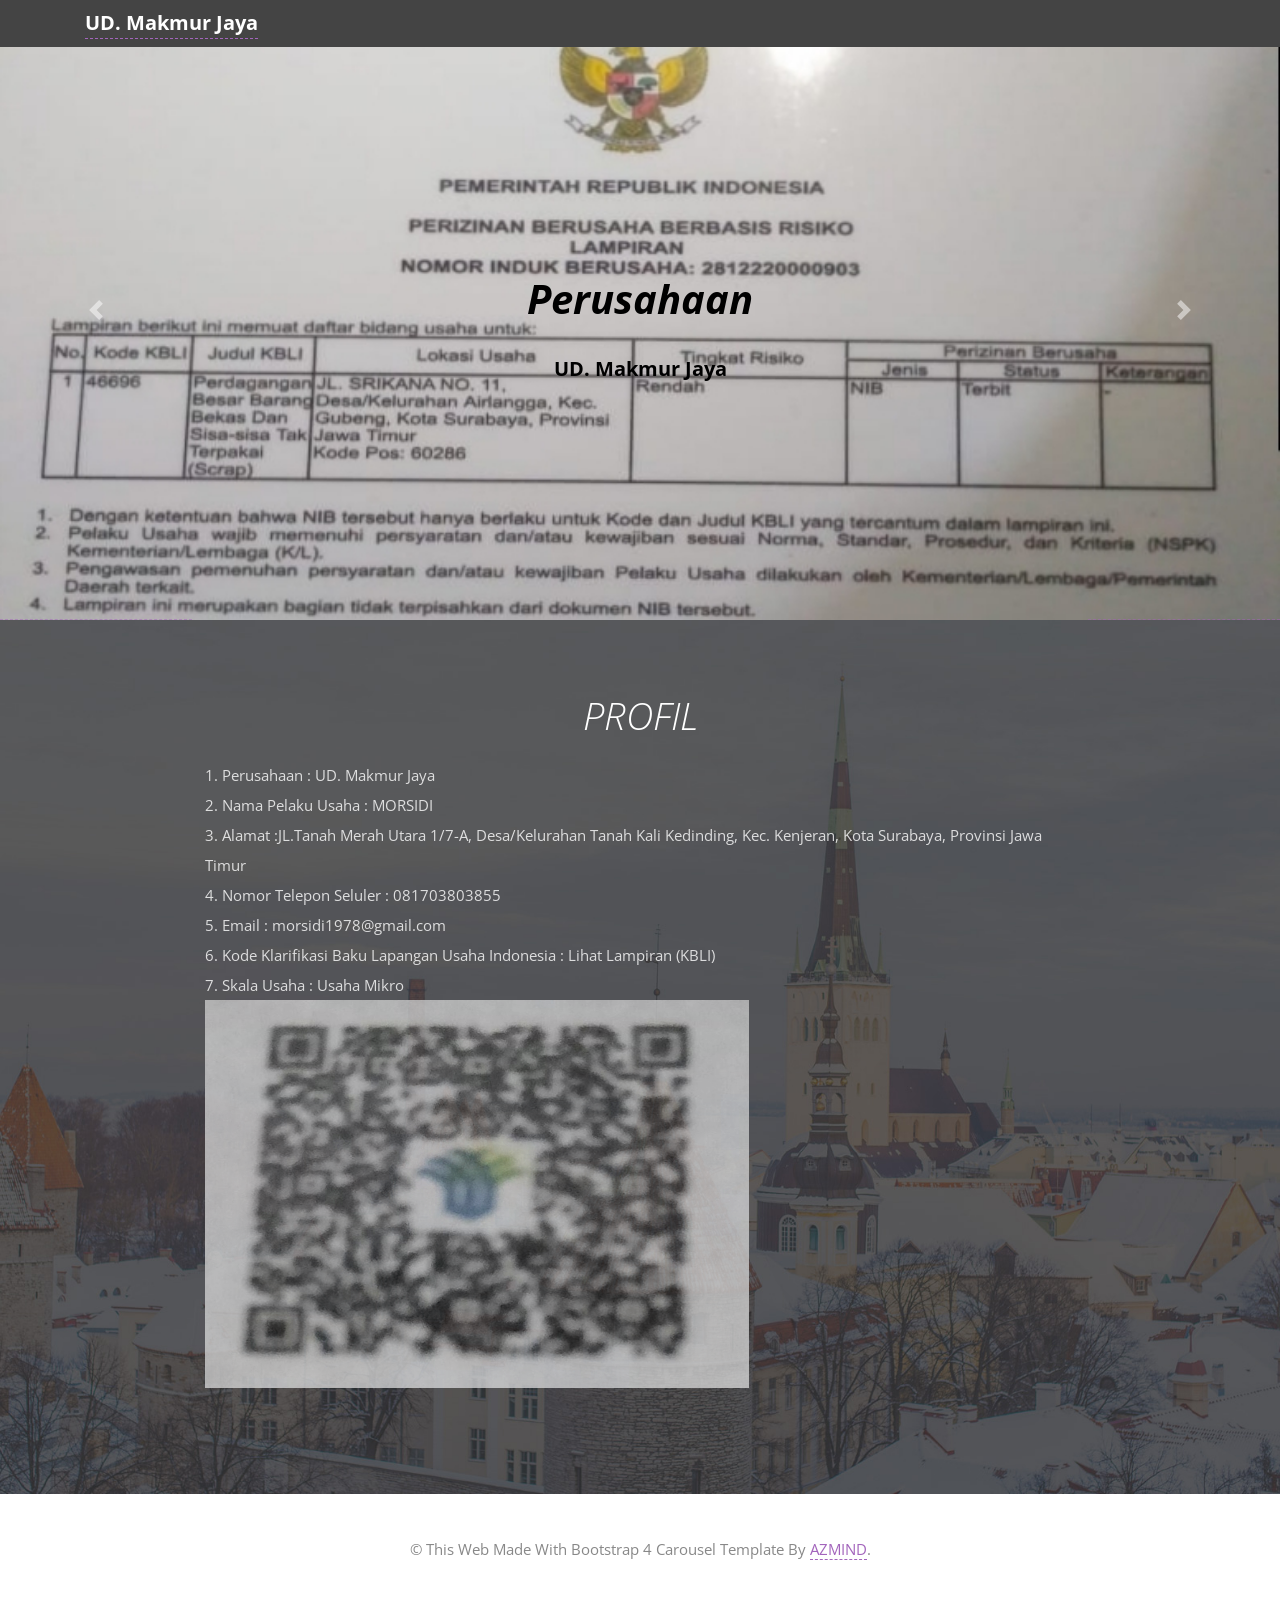
==== index.html @ 71dc31af "makmur jaya" ====
<!doctype html>
<html lang="en">

    <head>

		<!-- Required meta tags -->
        <meta charset="utf-8">
        <meta name="viewport" content="width=device-width, initial-scale=1, shrink-to-fit=no">
        
        <title>UD. Makmur Jaya</title>

        <!-- CSS -->
        <link rel="stylesheet" href="https://fonts.googleapis.com/css?family=Open+Sans:300,300i,400,600">
		<link rel="stylesheet" href="https://stackpath.bootstrapcdn.com/bootstrap/4.2.1/css/bootstrap.min.css" integrity="sha384-GJzZqFGwb1QTTN6wy59ffF1BuGJpLSa9DkKMp0DgiMDm4iYMj70gZWKYbI706tWS" crossorigin="anonymous">
        <link rel="stylesheet" href="https://use.fontawesome.com/releases/v5.6.3/css/all.css" integrity="sha384-UHRtZLI+pbxtHCWp1t77Bi1L4ZtiqrqD80Kn4Z8NTSRyMA2Fd33n5dQ8lWUE00s/" crossorigin="anonymous">
        <link rel="stylesheet" href="assets/css/animate.css">
        <link rel="stylesheet" href="assets/css/style.css">
        <link rel="stylesheet" href="assets/css/media-queries.css">

    </head>

    <body>

		<!-- Top menu -->
		<nav class="navbar navbar-dark fixed-top navbar-expand-md navbar-no-bg">
			<div class="container">
				<a href="index.html" style="color: white; text-decoration: none; font-weight: bold; font-size: 20px">UD. Makmur Jaya</a>
			    <button class="navbar-toggler" type="button" data-toggle="collapse" data-target="#navbarNav" aria-controls="navbarNav" aria-expanded="false" aria-label="Toggle navigation">
			        <span class="navbar-toggler-icon"></span>
			    </button>
			    <div class="collapse navbar-collapse" id="navbarNav">
			        <ul class="navbar-nav ml-auto">
			            <li class="nav-item">
			                <a class="nav-link scroll-link" href="#top-content"></a>
			            </li>
			            <li class="nav-item">
			                <a class="nav-link scroll-link" href="#section-1"></a>
			            </li>
			            <li class="nav-item">
			                <a class="nav-link scroll-link" href="#section-2"></a>
			            </li>
			            <li class="nav-item">
			                <a class="nav-link scroll-link" href="#section-3"></a>
			            </li>
			            <li class="nav-item">
			                <a class="nav-link scroll-link" href="#section-4"></a>
			            </li>
			        </ul>
			    </div>
		    </div>
		</nav>

        <!-- Top content -->
        <div class="top-content">
       		<div class="row no-gutters">
       			<div class="col">
       				<div id="carousel-example" class="carousel slide" data-ride="carousel">
       					<div class="carousel-inner">
       						<div class="carousel-item active">
       							<img src="assets/img/backgrounds/16.jpeg" class="d-block w-100" alt="img1">
								<div class="carousel-caption">
									<h1 class="wow fadeInLeftBig" style="color: black; font-weight: bold; font-size: 40px">Perusahaan</h1>
									<div class="description wow fadeInUp">
										<p style="color: black; font-weight: bold; font-size: 20px;">
											UD. Makmur Jaya
										</p>
									</div>
								</div>
       						</div>
       						<div class="carousel-item">
       							<img src="assets/img/backgrounds/12.jpeg" class="d-block w-100" alt="img2">
       							<div class="carousel-caption">
									<h1 class="wow fadeInLeftBig" style="color: black; font-weight: bold; font-size: 40px">Nama Pelaku Usaha</h1>
									<div class="description wow fadeInUp">
										<p style="color: black; font-weight: bold; font-size: 20px">
											Morsidi
										</p>
									</div>
								</div>
       						</div>
       						<div class="carousel-item">
       							<img src="assets/img/backgrounds/13.jpeg" class="d-block w-100" alt="img3">
       						</div>
							   <div class="carousel-item">
								<img src="assets/img/backgrounds/14.jpeg" class="d-block w-100" alt="img3">
							</div>
       					</div>
						<a class="carousel-control-prev" href="#carousel-example" role="button" data-slide="prev">
							<span class="carousel-control-prev-icon" aria-hidden="true"></span>
							<span class="sr-only">Previous</span>
						</a>
						<a class="carousel-control-next" href="#carousel-example" role="button" data-slide="next">
							<span class="carousel-control-next-icon" aria-hidden="true"></span>
							<span class="sr-only">Next</span>
						</a>
       				</div>
       			</div>
       		</div>
        </div>

        
		<!-- Section 4 -->
        <div class="section-4-container section-container section-container-image-bg">
	        <div class="container">
	            <div class="row">
	                <div class="col section-4 section-description wow fadeInLeftBig">
	                	<h2>PROFIL</h2>
	                    <p style="text-align: left;">
	                    	1. Perusahaan : UD. Makmur Jaya <br>
							2. Nama Pelaku Usaha : MORSIDI <br>
							3. Alamat :JL.Tanah Merah Utara 1/7-A,
							Desa/Kelurahan Tanah Kali Kedinding, Kec. Kenjeran, Kota Surabaya, Provinsi Jawa Timur <br>
							4. Nomor Telepon Seluler : 081703803855 <br>
							5. Email : morsidi1978@gmail.com <br>
							6. Kode Klarifikasi Baku Lapangan Usaha Indonesia : Lihat Lampiran
							(KBLI) <br>
							7. Skala Usaha : Usaha Mikro <br>
							<img src="assets/img/backgrounds/17.jpeg" alt="">
	                    </p>
	                </div>
	            </div>
	        </div>
        </div>

        <!-- Footer -->
        <footer class="footer-container">
        
	        <div class="container">
	        	<div class="row">
	        		
                    <div class="col">
                    	&copy; This Web Made With Bootstrap 4 Carousel Template By <a href="https://azmind.com">AZMIND</a>.
                    </div>
                    
                </div>
	        </div>
                	
        </footer>

        <!-- Javascript -->
		<script src="assets/js/jquery-3.3.1.min.js"></script>
		<script src="assets/js/jquery-migrate-3.0.0.min.js"></script>
		<script src="https://cdnjs.cloudflare.com/ajax/libs/popper.js/1.14.6/umd/popper.min.js" integrity="sha384-wHAiFfRlMFy6i5SRaxvfOCifBUQy1xHdJ/yoi7FRNXMRBu5WHdZYu1hA6ZOblgut" crossorigin="anonymous"></script>
		<script src="https://stackpath.bootstrapcdn.com/bootstrap/4.2.1/js/bootstrap.min.js" integrity="sha384-B0UglyR+jN6CkvvICOB2joaf5I4l3gm9GU6Hc1og6Ls7i6U/mkkaduKaBhlAXv9k" crossorigin="anonymous"></script>
        <script src="assets/js/jquery.backstretch.min.js"></script>
        <script src="assets/js/wow.min.js"></script>
        <script src="assets/js/waypoints.min.js"></script>
        <script src="assets/js/scripts.js"></script>

    </body>

</html>
---- assets/css/style.css ----
body { font-family: 'Open Sans', sans-serif; font-size: 15px; font-weight: 400; color: #888; line-height: 30px; text-align: center; }

strong { font-weight: 600; }

a { color: #a365bc; border-bottom: 1px dashed #a365bc; text-decoration: none; transition: all .3s; }
a:hover, a:focus { color: #a365bc; border: 0; text-decoration: none; }

h1, h2 { margin-top: 10px; font-size: 38px; font-weight: 300; color: #555; line-height: 50px; font-style: italic; }
h3 { font-size: 22px; font-weight: 300; color: #555; line-height: 30px; font-style: italic; }

img { max-width: 100%; }

.medium-paragraph { font-size: 17px; line-height: 32px; }

::-moz-selection { background: #8542a0; color: #fff; text-shadow: none; }
::selection { background: #8542a0; color: #fff; text-shadow: none; }


/***** General style, all sections *****/

.section-container { margin: 0 auto; padding-bottom: 80px; }

.section-container-gray-bg { background: #f8f8f8; }

.section-container-image-bg, 
.section-container-image-bg h2, 
.section-container-image-bg h3 { color: #fff; }

.section-container-image-bg .divider-1 span { border-color: #fff; }

.section-description { margin-top: 60px; padding-bottom: 10px; }

.section-description p { margin-top: 20px; padding: 0 120px; }
.section-container-image-bg .section-description p { opacity: 0.8; }

.section-bottom-button { padding-top: 60px; }


/***** Divider *****/

.divider-1 span { display: inline-block; width: 200px; border-bottom: 1px dotted #aaa; }


/***** Top menu *****/

.navbar { background: #444; transition: all .6s; backface-visibility: hidden; }

.navbar.navbar-no-bg { background: #444; background: rgba(0, 0, 0, 0.2); }

.navbar-dark .navbar-nav { font-size: 15px; color: #fff; text-transform: uppercase; }
.navbar-dark .navbar-nav .nav-link { color: #fff; color: rgba(255, 255, 255, 0.8); border: 0; }
.navbar-dark .navbar-nav .nav-link:hover { color: #fff; }
.navbar-dark .navbar-nav .nav-link:focus { color: #fff; outline: 0; }

.navbar-expand-md .navbar-nav .nav-link { padding-right: 1rem; padding-left: 1rem; }

.navbar-brand {
	width: 123px;
	background: url(../img/logo.png) left center no-repeat;
	border: 0;
	text-indent: -99999px;
}


/***** Top content *****/

.top-content { width: 100%; }

.top-content h1 { margin-top: 25px; color: #fff; }
.top-content .description { margin: 30px 0 10px 0; }
.top-content .description p { color: #fff; color: rgba(255, 255, 255, 0.8); }
.top-content .description a { color: #fff; color: rgba(255, 255, 255, 0.8); border-color: #fff; border-color: rgba(255, 255, 255, 0.8); }
.top-content .description a:hover,
.top-content .description a:focus { color: #fff; color: rgba(255, 255, 255, 0.8); }

.top-content .carousel-caption { bottom: 200px; }


/***** Section 1 *****/

.section-1-box { padding-top: 30px; text-align: left; }

.section-1-box .section-1-box-icon {
	width: 80px; height: 80px; margin: 0 auto;
	
	background: #8542a0; /* Old browsers */
	background: -moz-linear-gradient(top,  #a365bc 0%, #8542a0 100%); /* FF3.6+ */
	background: -webkit-gradient(linear, left top, left bottom, color-stop(0%,#a365bc), color-stop(100%,#8542a0)); /* Chrome,Safari4+ */
	background: -webkit-linear-gradient(top,  #a365bc 0%,#8542a0 100%); /* Chrome10+,Safari5.1+ */
	background: -o-linear-gradient(top,  #a365bc 0%,#8542a0 100%); /* Opera 11.10+ */
	background: -ms-linear-gradient(top,  #a365bc 0%,#8542a0 100%); /* IE10+ */
	background: linear-gradient(to bottom,  #a365bc 0%,#8542a0 100%); /* W3C */
	filter: progid:DXImageTransform.Microsoft.gradient( startColorstr='#a365bc', endColorstr='#8542a0',GradientType=0 ); /* IE6-9 */

    font-size: 40px; color: #fff; line-height: 80px; text-align: center;
    -moz-border-radius: 50%; -webkit-border-radius: 50%; border-radius: 50%;
    -o-transition: all .6s; -moz-transition: all .6s; -webkit-transition: all .6s; -ms-transition: all .6s; transition: all .6s;
}

.section-1-box h3 { margin-top: 0; padding: 0 0 10px 0; }


/***** Section 2 *****/

.section-2-box { margin-top: 30px; text-align: left; }
.section-2-box h3 { margin-top: 0; }
.section-2-box-text .medium-paragraph { margin-top: 20px; margin-bottom: 20px; }


/***** Section 3 *****/

.section-3-box { margin-top: 30px; text-align: left; }

.section-3-box .section-3-box-icon {
	width: 60px; height: 60px; margin: 0 auto;
	
	background: #8542a0; /* Old browsers */
	background: -moz-linear-gradient(top,  #a365bc 0%, #8542a0 100%); /* FF3.6+ */
	background: -webkit-gradient(linear, left top, left bottom, color-stop(0%,#a365bc), color-stop(100%,#8542a0)); /* Chrome,Safari4+ */
	background: -webkit-linear-gradient(top,  #a365bc 0%,#8542a0 100%); /* Chrome10+,Safari5.1+ */
	background: -o-linear-gradient(top,  #a365bc 0%,#8542a0 100%); /* Opera 11.10+ */
	background: -ms-linear-gradient(top,  #a365bc 0%,#8542a0 100%); /* IE10+ */
	background: linear-gradient(to bottom,  #a365bc 0%,#8542a0 100%); /* W3C */
	filter: progid:DXImageTransform.Microsoft.gradient( startColorstr='#a365bc', endColorstr='#8542a0',GradientType=0 ); /* IE6-9 */
	
    font-size: 28px; color: #fff; line-height: 60px; text-align: center;
    -moz-border-radius: 50%; -webkit-border-radius: 50%; border-radius: 50%;
}

.section-3-box h3 { margin-top: 0; padding: 0 0 10px 0; }


/***** Footer *****/

footer { padding: 40px 0; }
---- assets/css/media-queries.css ----
@media (min-width: 992px) and (max-width: 1199px) {

	.section-1-box .section-1-box-icon { width: 60px; height: 60px; font-size: 32px; line-height: 60px; }
	
	.top-content .carousel-caption { bottom: 100px; }
	
}

@media (min-width: 768px) and (max-width: 991px) {
	
	.navbar-expand-md .navbar-nav .nav-link { padding-left: 0.6rem; padding-right: 0.6rem; }
	
	.top-content .carousel-caption { bottom: 60px; }

	.section-description p { padding: 0; }
	
	.section-1-box .section-1-box-icon { width: 50px; height: 50px; font-size: 26px; line-height: 50px; }
	
	.section-3-box .section-3-box-icon { width: 50px; height: 50px; font-size: 26px; line-height: 50px; }

}

@media (max-width: 767px) {
	
	.navbar.navbar-no-bg { background: #444; }
	.navbar-dark .navbar-toggler { border-color: #444; }
	.navbar-dark .navbar-toggler:focus { background: #333; outline: 0; }
	.navbar-expand-md .navbar-nav .nav-link { padding-top: 0.3rem; padding-bottom: 0.3rem; }
	
	.top-content .carousel-caption { bottom: 20px; }
	.top-content h1 { font-size: 22px; }
	.top-content .description { margin: 10px 0 0 0; }
	
	.section-description p { padding: 0; }
	
	.section-1-container { padding-bottom: 60px; }
	.section-1-box { text-align: center; }
	.section-1-box h3 { margin-top: 20px; padding-top: 10px; }
	
	.section-3-box { text-align: center; }
	.section-3-box h3 { margin-top: 20px; padding-top: 10px; }
	
}

@media (max-width: 575px) {
	
	.top-content .carousel-caption { bottom: 0; }
	.top-content h1 { font-size: 18px; line-height: 30px; }
	.top-content .description { display: none; }

}

@media (max-width: 415px) {
	
	h1, h2 { font-size: 32px; }
	
	.top-content h1 { font-size: 18px; }

}


/* Retina-ize images/icons */

@media
only screen and (-webkit-min-device-pixel-ratio: 2),
only screen and (   min--moz-device-pixel-ratio: 2),
only screen and (     -o-min-device-pixel-ratio: 2/1),
only screen and (        min-device-pixel-ratio: 2),
only screen and (                min-resolution: 192dpi),
only screen and (                min-resolution: 2dppx) {
	
	/* logo */
    .navbar-brand {
    	background-image: url(../img/logo@2x.png) !important; background-repeat: no-repeat !important; background-size: 123px 34px !important;
    }
	
}
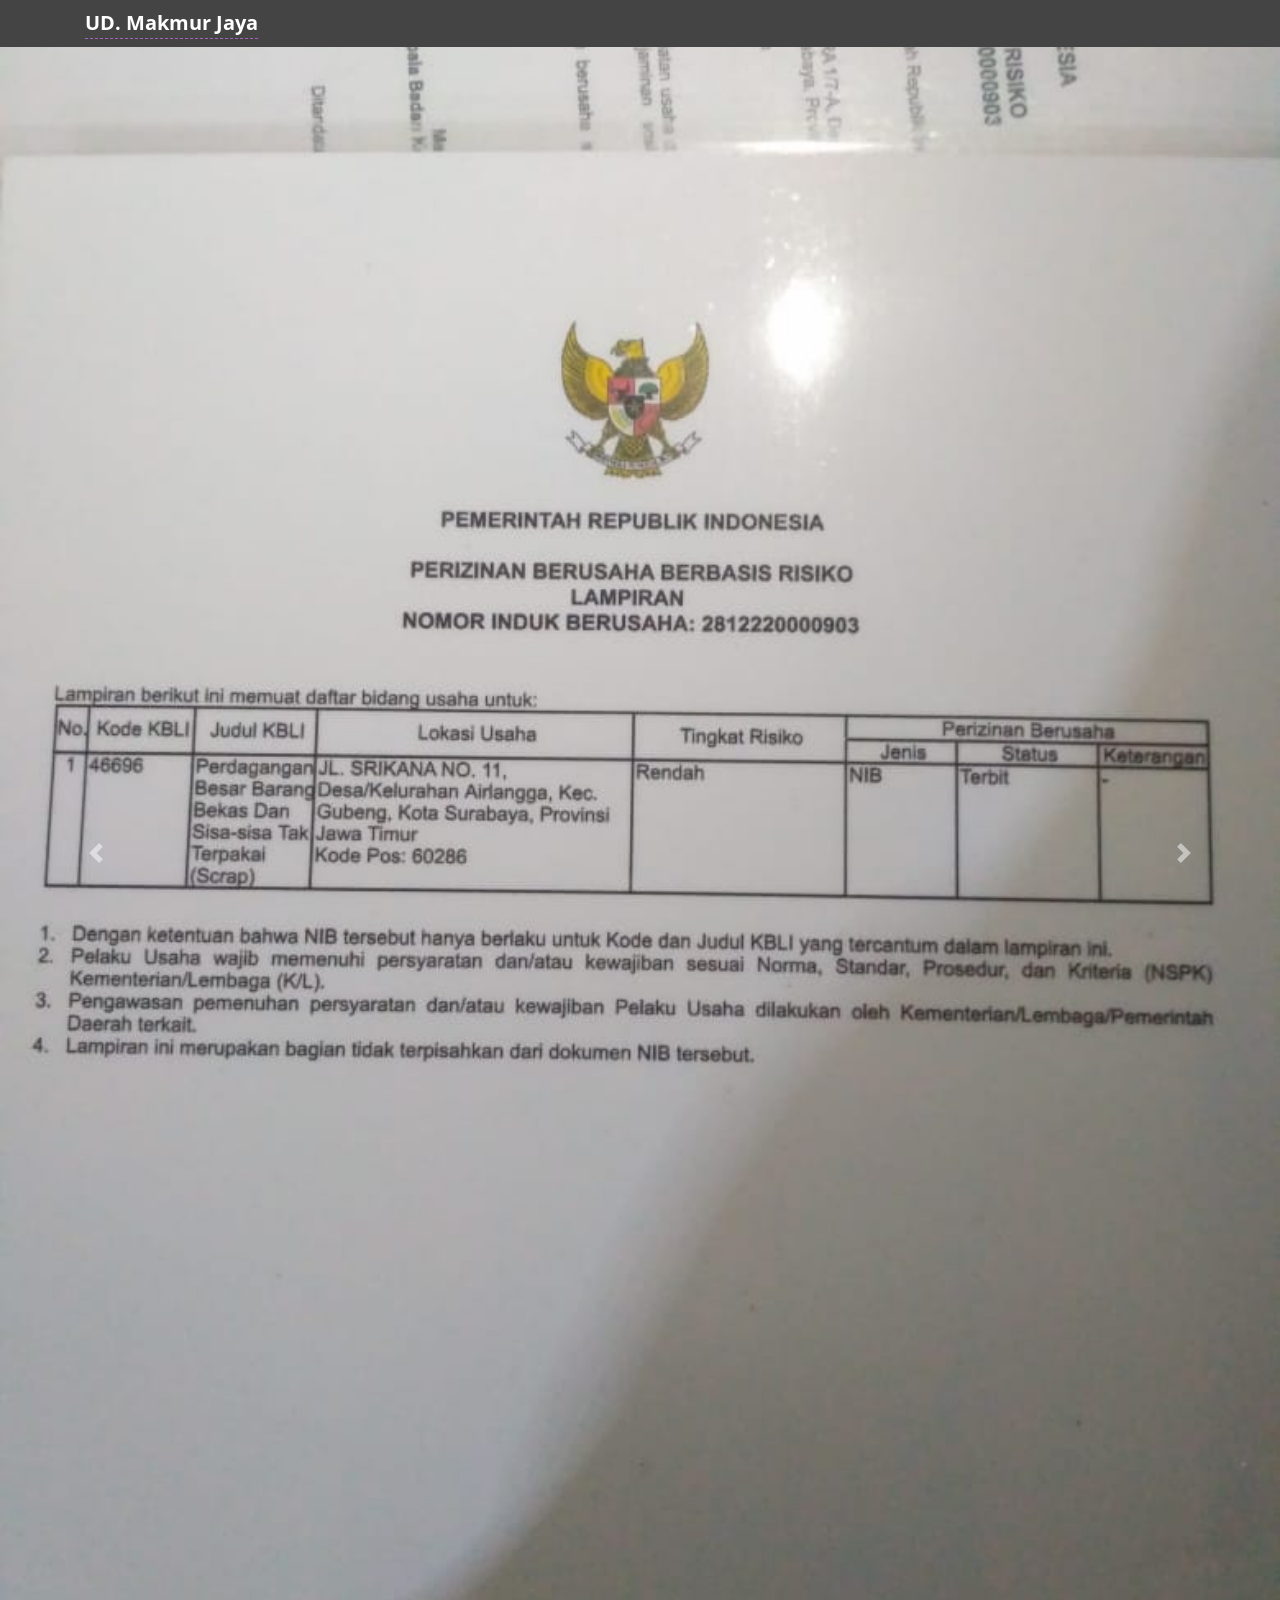
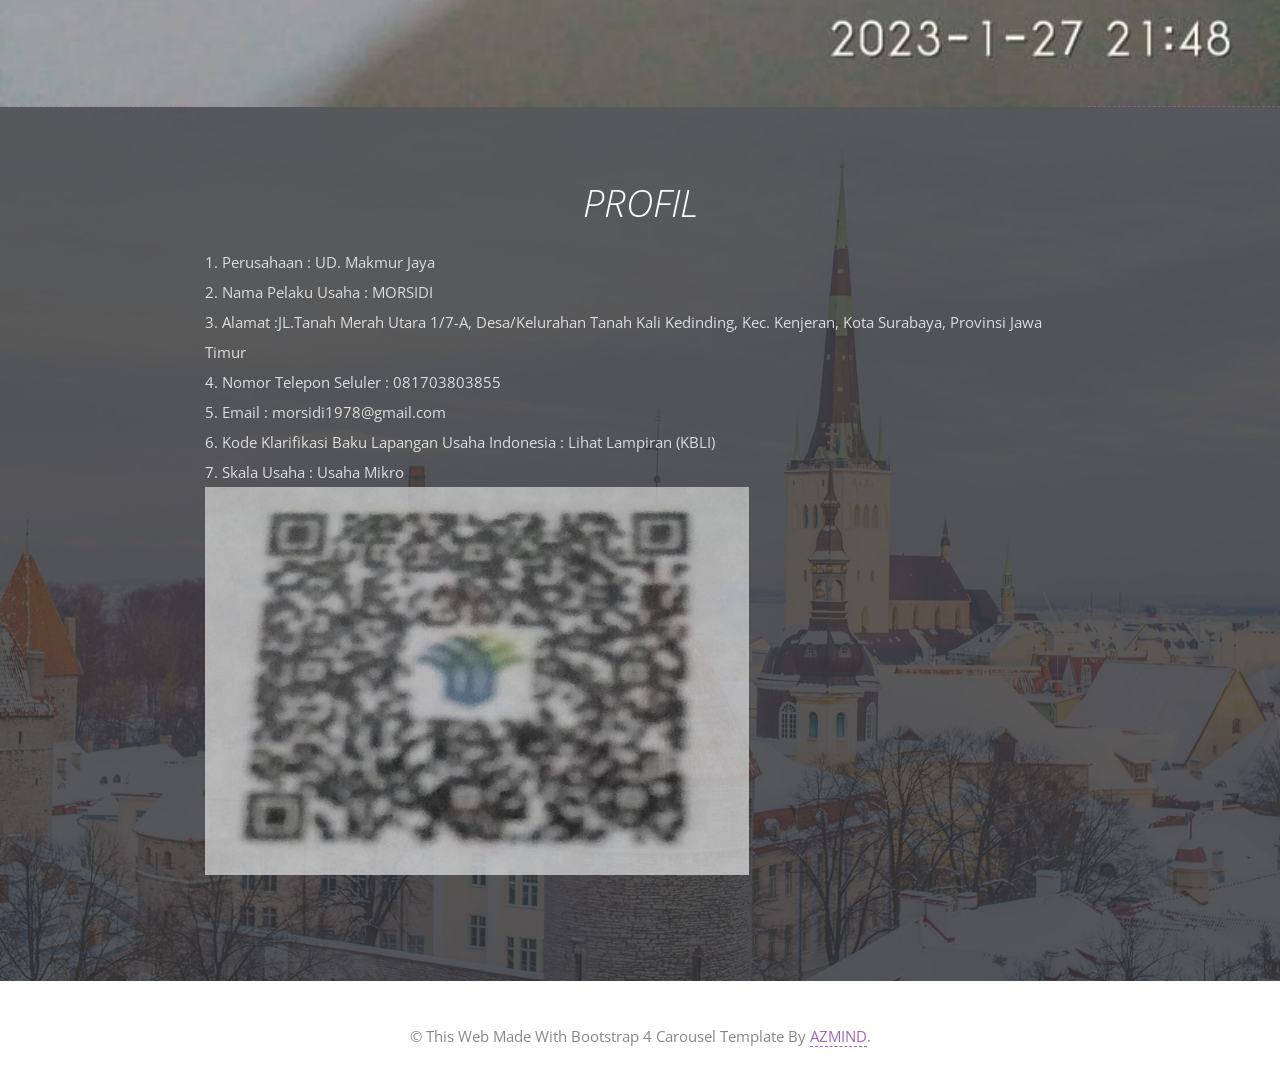
==== commit d2002706: "perubahan gambar" ====
--- a/index.html
+++ b/index.html
@@ -57,32 +57,32 @@
        				<div id="carousel-example" class="carousel slide" data-ride="carousel">
        					<div class="carousel-inner">
        						<div class="carousel-item active">
-       							<img src="assets/img/backgrounds/16.jpeg" class="d-block w-100" alt="img1">
+       							<img src="assets/img/backgrounds/20.jpeg" class="d-block w-100" alt="img1">
 								<div class="carousel-caption">
-									<h1 class="wow fadeInLeftBig" style="color: black; font-weight: bold; font-size: 40px">Perusahaan</h1>
+									<!-- <h1 class="wow fadeInLeftBig" style="color: black; font-weight: bold; font-size: 40px">Perusahaan</h1>
 									<div class="description wow fadeInUp">
 										<p style="color: black; font-weight: bold; font-size: 20px;">
 											UD. Makmur Jaya
 										</p>
-									</div>
+									</div> -->
 								</div>
        						</div>
        						<div class="carousel-item">
-       							<img src="assets/img/backgrounds/12.jpeg" class="d-block w-100" alt="img2">
+       							<img src="assets/img/backgrounds/21.jpeg" class="d-block w-100" alt="img2">
        							<div class="carousel-caption">
-									<h1 class="wow fadeInLeftBig" style="color: black; font-weight: bold; font-size: 40px">Nama Pelaku Usaha</h1>
+									<!-- <h1 class="wow fadeInLeftBig" style="color: black; font-weight: bold; font-size: 40px">Nama Pelaku Usaha</h1>
 									<div class="description wow fadeInUp">
 										<p style="color: black; font-weight: bold; font-size: 20px">
 											Morsidi
 										</p>
-									</div>
+									</div> -->
 								</div>
        						</div>
        						<div class="carousel-item">
-       							<img src="assets/img/backgrounds/13.jpeg" class="d-block w-100" alt="img3">
+       							<img src="assets/img/backgrounds/22.jpeg" class="d-block w-100" alt="img3">
        						</div>
 							   <div class="carousel-item">
-								<img src="assets/img/backgrounds/14.jpeg" class="d-block w-100" alt="img3">
+								<img src="assets/img/backgrounds/23.jpeg" class="d-block w-100" alt="img3">
 							</div>
        					</div>
 						<a class="carousel-control-prev" href="#carousel-example" role="button" data-slide="prev">
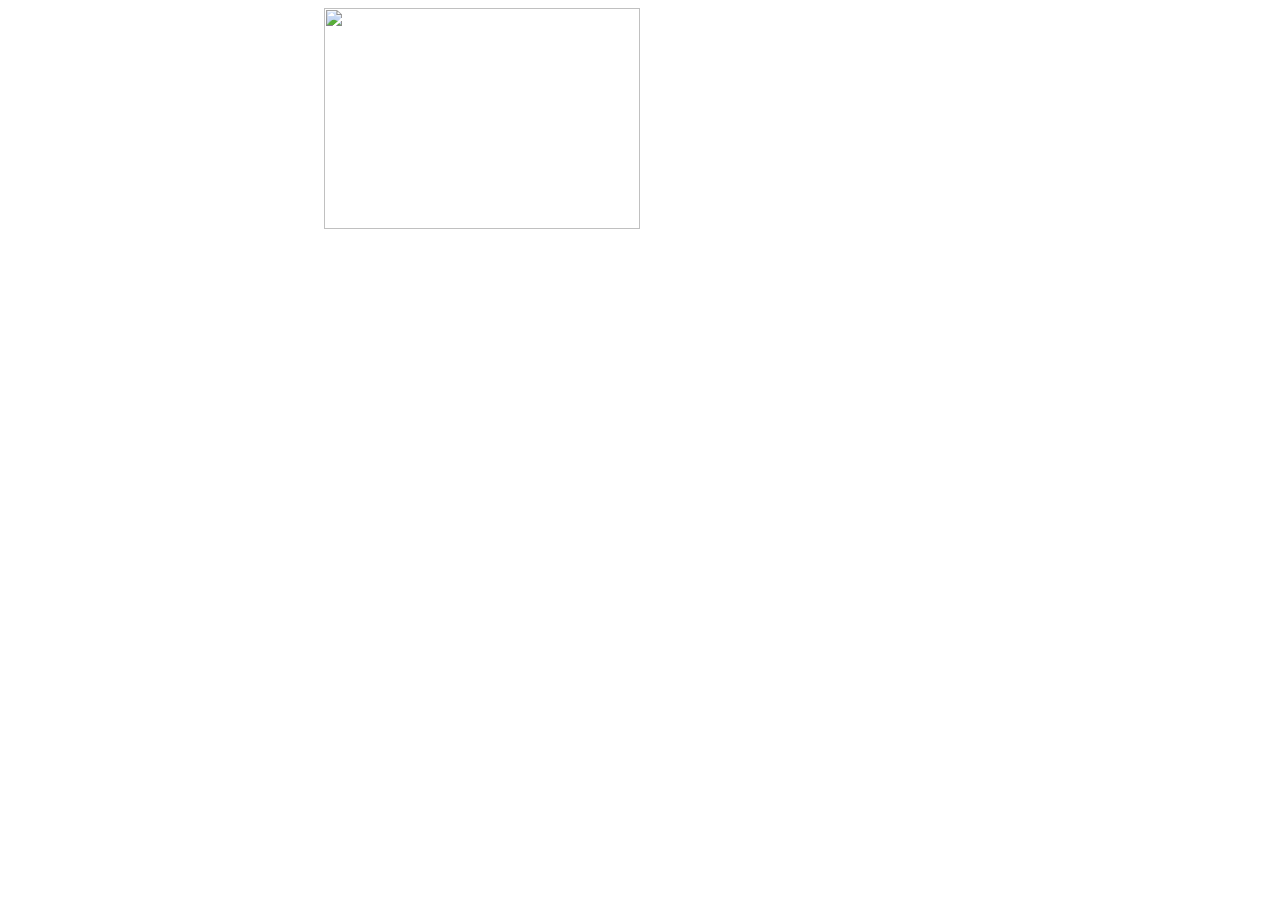
==== commit 211e4671: "change all" ====
--- a/index.html
+++ b/index.html
@@ -1,152 +1,15 @@
-<!doctype html>
 <html lang="en">
-
-    <head>
-
-		<!-- Required meta tags -->
-        <meta charset="utf-8">
-        <meta name="viewport" content="width=device-width, initial-scale=1, shrink-to-fit=no">
-        
-        <title>UD. Makmur Jaya</title>
-
-        <!-- CSS -->
-        <link rel="stylesheet" href="https://fonts.googleapis.com/css?family=Open+Sans:300,300i,400,600">
-		<link rel="stylesheet" href="https://stackpath.bootstrapcdn.com/bootstrap/4.2.1/css/bootstrap.min.css" integrity="sha384-GJzZqFGwb1QTTN6wy59ffF1BuGJpLSa9DkKMp0DgiMDm4iYMj70gZWKYbI706tWS" crossorigin="anonymous">
-        <link rel="stylesheet" href="https://use.fontawesome.com/releases/v5.6.3/css/all.css" integrity="sha384-UHRtZLI+pbxtHCWp1t77Bi1L4ZtiqrqD80Kn4Z8NTSRyMA2Fd33n5dQ8lWUE00s/" crossorigin="anonymous">
-        <link rel="stylesheet" href="assets/css/animate.css">
-        <link rel="stylesheet" href="assets/css/style.css">
-        <link rel="stylesheet" href="assets/css/media-queries.css">
-
-    </head>
-
-    <body>
-
-		<!-- Top menu -->
-		<nav class="navbar navbar-dark fixed-top navbar-expand-md navbar-no-bg">
-			<div class="container">
-				<a href="index.html" style="color: white; text-decoration: none; font-weight: bold; font-size: 20px">UD. Makmur Jaya</a>
-			    <button class="navbar-toggler" type="button" data-toggle="collapse" data-target="#navbarNav" aria-controls="navbarNav" aria-expanded="false" aria-label="Toggle navigation">
-			        <span class="navbar-toggler-icon"></span>
-			    </button>
-			    <div class="collapse navbar-collapse" id="navbarNav">
-			        <ul class="navbar-nav ml-auto">
-			            <li class="nav-item">
-			                <a class="nav-link scroll-link" href="#top-content"></a>
-			            </li>
-			            <li class="nav-item">
-			                <a class="nav-link scroll-link" href="#section-1"></a>
-			            </li>
-			            <li class="nav-item">
-			                <a class="nav-link scroll-link" href="#section-2"></a>
-			            </li>
-			            <li class="nav-item">
-			                <a class="nav-link scroll-link" href="#section-3"></a>
-			            </li>
-			            <li class="nav-item">
-			                <a class="nav-link scroll-link" href="#section-4"></a>
-			            </li>
-			        </ul>
-			    </div>
-		    </div>
-		</nav>
-
-        <!-- Top content -->
-        <div class="top-content">
-       		<div class="row no-gutters">
-       			<div class="col">
-       				<div id="carousel-example" class="carousel slide" data-ride="carousel">
-       					<div class="carousel-inner">
-       						<div class="carousel-item active">
-       							<img src="assets/img/backgrounds/20.jpeg" class="d-block w-100" alt="img1">
-								<div class="carousel-caption">
-									<!-- <h1 class="wow fadeInLeftBig" style="color: black; font-weight: bold; font-size: 40px">Perusahaan</h1>
-									<div class="description wow fadeInUp">
-										<p style="color: black; font-weight: bold; font-size: 20px;">
-											UD. Makmur Jaya
-										</p>
-									</div> -->
-								</div>
-       						</div>
-       						<div class="carousel-item">
-       							<img src="assets/img/backgrounds/21.jpeg" class="d-block w-100" alt="img2">
-       							<div class="carousel-caption">
-									<!-- <h1 class="wow fadeInLeftBig" style="color: black; font-weight: bold; font-size: 40px">Nama Pelaku Usaha</h1>
-									<div class="description wow fadeInUp">
-										<p style="color: black; font-weight: bold; font-size: 20px">
-											Morsidi
-										</p>
-									</div> -->
-								</div>
-       						</div>
-       						<div class="carousel-item">
-       							<img src="assets/img/backgrounds/22.jpeg" class="d-block w-100" alt="img3">
-       						</div>
-							   <div class="carousel-item">
-								<img src="assets/img/backgrounds/23.jpeg" class="d-block w-100" alt="img3">
-							</div>
-       					</div>
-						<a class="carousel-control-prev" href="#carousel-example" role="button" data-slide="prev">
-							<span class="carousel-control-prev-icon" aria-hidden="true"></span>
-							<span class="sr-only">Previous</span>
-						</a>
-						<a class="carousel-control-next" href="#carousel-example" role="button" data-slide="next">
-							<span class="carousel-control-next-icon" aria-hidden="true"></span>
-							<span class="sr-only">Next</span>
-						</a>
-       				</div>
-       			</div>
-       		</div>
-        </div>
-
-        
-		<!-- Section 4 -->
-        <div class="section-4-container section-container section-container-image-bg">
-	        <div class="container">
-	            <div class="row">
-	                <div class="col section-4 section-description wow fadeInLeftBig">
-	                	<h2>PROFIL</h2>
-	                    <p style="text-align: left;">
-	                    	1. Perusahaan : UD. Makmur Jaya <br>
-							2. Nama Pelaku Usaha : MORSIDI <br>
-							3. Alamat :JL.Tanah Merah Utara 1/7-A,
-							Desa/Kelurahan Tanah Kali Kedinding, Kec. Kenjeran, Kota Surabaya, Provinsi Jawa Timur <br>
-							4. Nomor Telepon Seluler : 081703803855 <br>
-							5. Email : morsidi1978@gmail.com <br>
-							6. Kode Klarifikasi Baku Lapangan Usaha Indonesia : Lihat Lampiran
-							(KBLI) <br>
-							7. Skala Usaha : Usaha Mikro <br>
-							<img src="assets/img/backgrounds/17.jpeg" alt="">
-	                    </p>
-	                </div>
-	            </div>
-	        </div>
-        </div>
-
-        <!-- Footer -->
-        <footer class="footer-container">
-        
-	        <div class="container">
-	        	<div class="row">
-	        		
-                    <div class="col">
-                    	&copy; This Web Made With Bootstrap 4 Carousel Template By <a href="https://azmind.com">AZMIND</a>.
-                    </div>
-                    
-                </div>
-	        </div>
-                	
-        </footer>
-
-        <!-- Javascript -->
-		<script src="assets/js/jquery-3.3.1.min.js"></script>
-		<script src="assets/js/jquery-migrate-3.0.0.min.js"></script>
-		<script src="https://cdnjs.cloudflare.com/ajax/libs/popper.js/1.14.6/umd/popper.min.js" integrity="sha384-wHAiFfRlMFy6i5SRaxvfOCifBUQy1xHdJ/yoi7FRNXMRBu5WHdZYu1hA6ZOblgut" crossorigin="anonymous"></script>
-		<script src="https://stackpath.bootstrapcdn.com/bootstrap/4.2.1/js/bootstrap.min.js" integrity="sha384-B0UglyR+jN6CkvvICOB2joaf5I4l3gm9GU6Hc1og6Ls7i6U/mkkaduKaBhlAXv9k" crossorigin="anonymous"></script>
-        <script src="assets/js/jquery.backstretch.min.js"></script>
-        <script src="assets/js/wow.min.js"></script>
-        <script src="assets/js/waypoints.min.js"></script>
-        <script src="assets/js/scripts.js"></script>
-
-    </body>
-
+<head>
+    <meta charset="UTF-8">
+    <meta http-equiv="X-UA-Compatible" content="IE=edge">
+    <meta name="viewport" content="width=device-width, initial-scale=1.0">
+    <title>UD. Makmur Jaya</title>
+</head>
+<body>
+    <img src="assets/img/backgrounds/p.png" alt="" class="center" style="display: block;
+    margin-left: auto;
+    margin-right: auto;
+    width: 50%;">
+    
+</body>
 </html>
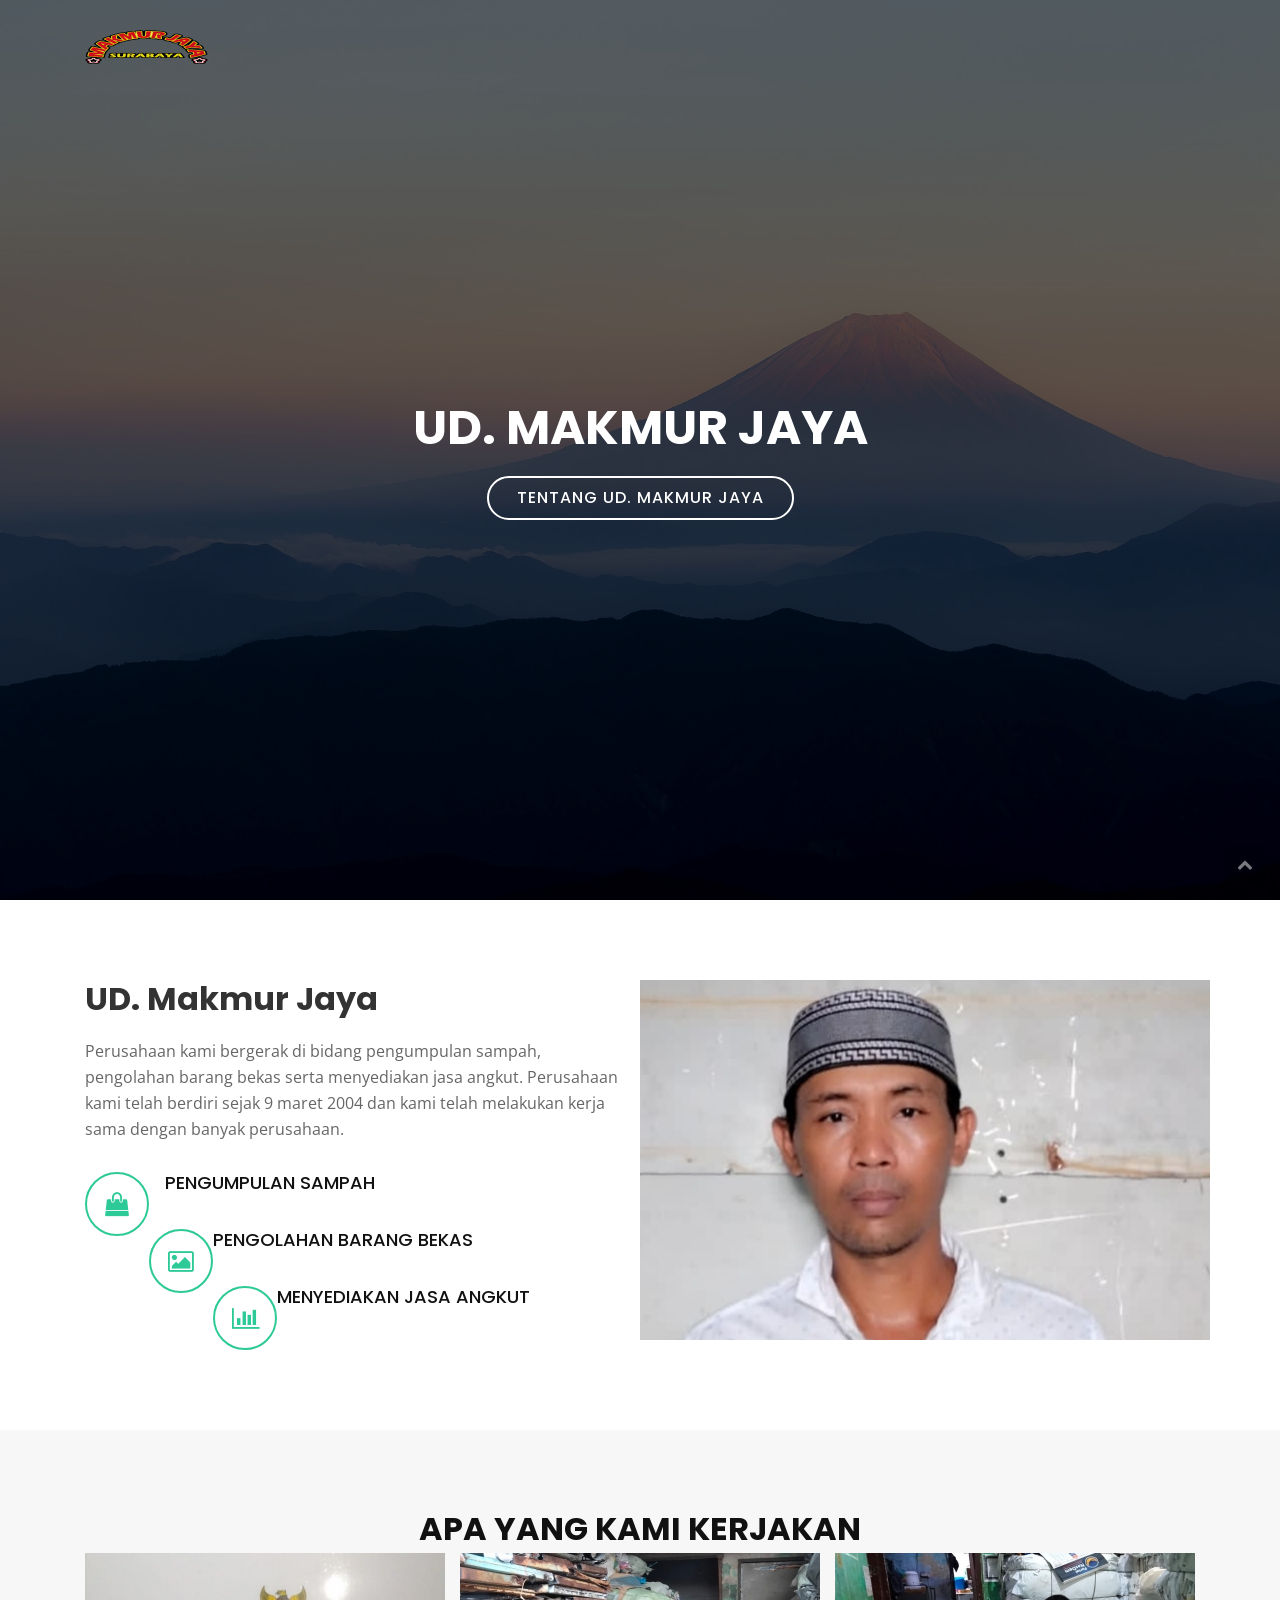
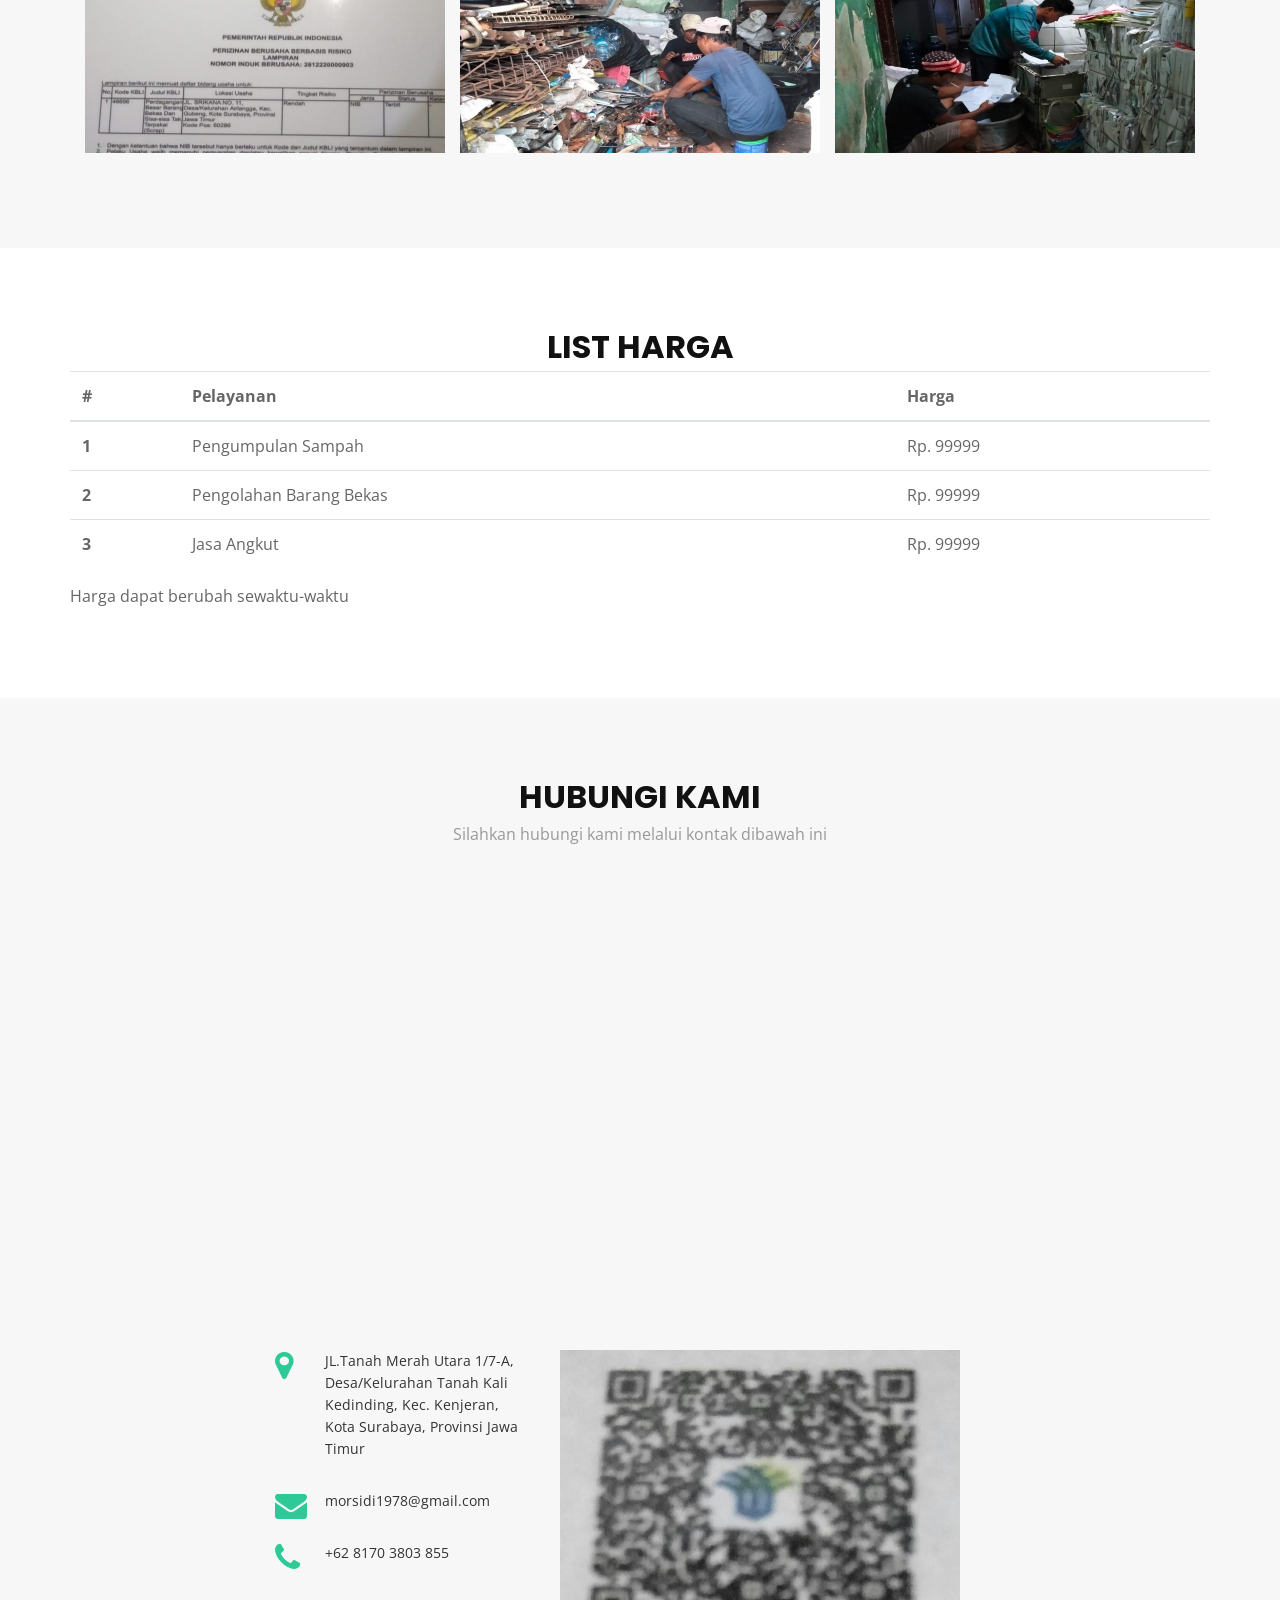
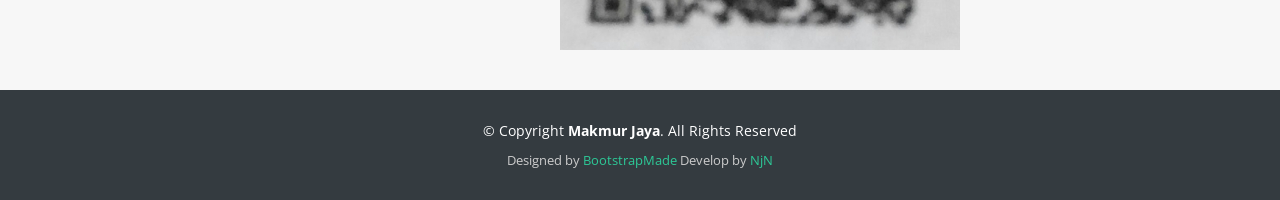
==== commit 0afb0dd1: "baru" ====
--- a/index.html
+++ b/index.html
@@ -1,15 +1,555 @@
-<html lang="en">
-<head>
-    <meta charset="UTF-8">
-    <meta http-equiv="X-UA-Compatible" content="IE=edge">
-    <meta name="viewport" content="width=device-width, initial-scale=1.0">
-    <title>UD. Makmur Jaya</title>
-</head>
-<body>
-    <img src="assets/img/backgrounds/p.png" alt="" class="center" style="display: block;
-    margin-left: auto;
-    margin-right: auto;
-    width: 50%;">
-    
-</body>
-</html>+<!DOCTYPE html>
+<html lang="en">
+<head>
+  <meta charset="utf-8">
+  <title>UD. Makmur Jaya</title>
+  <meta content="width=device-width, initial-scale=1.0" name="viewport">
+  <meta content="" name="keywords">
+  <meta content="" name="description">
+
+  <!-- Favicons -->
+  <link href="assets/mjjaya.png" rel="icon">
+  <link href="img/apple-touch-icon.png" rel="apple-touch-icon">
+
+  <!-- Google Fonts -->
+  <link href="https://fonts.googleapis.com/css?family=Open+Sans:300,300i,400,400i,700,700i|Poppins:300,400,500,700" rel="stylesheet">
+
+  <!-- Bootstrap CSS File -->
+  <link href="lib/bootstrap/css/bootstrap.min.css" rel="stylesheet">
+
+  <!-- Libraries CSS Files -->
+  <link href="lib/font-awesome/css/font-awesome.min.css" rel="stylesheet">
+  <link href="lib/animate/animate.min.css" rel="stylesheet">
+
+  <!-- Main Stylesheet File -->
+  <link href="css/style.css" rel="stylesheet">
+
+  <!-- =======================================================
+    Theme Name: Regna
+    Theme URL: https://bootstrapmade.com/regna-bootstrap-onepage-template/
+    Author: BootstrapMade.com
+    License: https://bootstrapmade.com/license/
+  ======================================================= -->
+</head>
+
+<body>
+
+  <!--==========================
+  Header
+  ============================-->
+  <header id="header">
+    <div class="container">
+
+      <div id="logo" class="pull-left">
+        <a href="#hero"><img src="assets/img/mjjaya.png" alt="" title="" /></img></a>
+        <!-- Uncomment below if you prefer to use a text logo -->
+        <!--<h1><a href="#hero">Regna</a></h1>-->
+      </div>
+
+      <!-- <nav id="nav-menu-container">
+        <ul class="nav-menu">
+          <li class="menu-active"><a href="#hero">Home</a></li>
+          <li><a href="#about">About Us</a></li>
+          <li><a href="#services">Services</a></li>
+          <li><a href="#portfolio">Portfolio</a></li>
+          <li><a href="#team">Team</a></li>
+          <li class="menu-has-children"><a href="">Drop Down</a>
+            <ul>
+              <li><a href="#">Drop Down 1</a></li>
+              <li class="menu-has-children"><a href="#">Drop Down 2</a>
+                <ul>
+                  <li><a href="#">Deep Drop Down 1</a></li>
+                  <li><a href="#">Deep Drop Down 2</a></li>
+                  <li><a href="#">Deep Drop Down 3</a></li>
+                  <li><a href="#">Deep Drop Down 4</a></li>
+                  <li><a href="#">Deep Drop Down 5</a></li>
+                </ul>
+              </li>
+              <li><a href="#">Drop Down 3</a></li>
+              <li><a href="#">Drop Down 4</a></li>
+              <li><a href="#">Drop Down 5</a></li>
+            </ul>
+          </li>
+          <li><a href="#contact">Contact Us</a></li>
+        </ul>
+      </nav>#nav-menu-container -->
+    </div>
+  </header><!-- #header -->
+
+  <!--==========================
+    Hero Section
+  ============================-->
+  <section id="hero">
+    <div class="hero-container">
+      <h1>UD. Makmur Jaya</h1>
+      <!-- <h2>We are team of talanted designers making websites with Bootstrap</h2> -->
+      <a href="#about" class="btn-get-started">Tentang UD. Makmur Jaya</a>
+    </div>
+  </section><!-- #hero -->
+
+  <main id="main">
+
+    <!--==========================
+      About Us Section
+    ============================-->
+    <section id="about">
+      <div class="container">
+        <div class="row about-container">
+
+          <div class="col-lg-6 content order-lg-1 order-2">
+            <h2 class="title">UD. Makmur Jaya</h2>
+            <p>
+                Perusahaan kami bergerak di bidang pengumpulan sampah,
+                pengolahan barang bekas serta menyediakan jasa angkut. Perusahaan
+                kami telah berdiri sejak 9 maret 2004 dan kami telah melakukan kerja
+                sama dengan banyak perusahaan.
+            </p>
+
+            <div class="icon-box wow fadeInUp">
+              <div class="icon"><i class="fa fa-shopping-bag"></i></div>
+              <h4 class="title"><a href="">Pengumpulan Sampah</a></h4>
+              <!-- <p class="description">Et harum quidem rerum facilis est et expedita distinctio. Nam libero tempore, cum soluta nobis est eligendi</p> -->
+            </div>
+
+            <div class="icon-box wow fadeInUp" data-wow-delay="0.2s">
+              <div class="icon"><i class="fa fa-photo"></i></div>
+              <h4 class="title"><a href="">Pengolahan Barang Bekas</a></h4>
+              <!-- <p class="description">Excepteur sint occaecat cupidatat non proident, sunt in culpa qui officia deserunt mollit anim id est laborum</p> -->
+            </div>
+
+            <div class="icon-box wow fadeInUp" data-wow-delay="0.4s">
+              <div class="icon"><i class="fa fa-bar-chart"></i></div>
+              <h4 class="title"><a href="">Menyediakan Jasa Angkut</a></h4>
+              <!-- <p class="description">Minim veniam, quis nostrud exercitation ullamco laboris nisi ut aliquip ex ea commodo consequat tarad limino ata</p> -->
+            </div>
+
+          </div>
+
+          <div class="col-lg-6 background order-lg-2 order-1 wow fadeInRight">
+            
+          </div>
+        </div>
+
+      </div>
+    </section><!-- #about -->
+
+    <!--==========================
+      Facts Section
+    ============================-->
+    <!-- <section id="facts">
+      <div class="container wow fadeIn">
+        <div class="section-header">
+          <h3 class="section-title">Facts</h3>
+          <p class="section-description">Sed ut perspiciatis unde omnis iste natus error sit voluptatem accusantium doloremque</p>
+        </div>
+        <div class="row counters">
+
+  				<div class="col-lg-3 col-6 text-center">
+            <span data-toggle="counter-up">232</span>
+            <p>Clients</p>
+  				</div>
+
+          <div class="col-lg-3 col-6 text-center">
+            <span data-toggle="counter-up">521</span>
+            <p>Projects</p>
+  				</div>
+
+          <div class="col-lg-3 col-6 text-center">
+            <span data-toggle="counter-up">1,463</span>
+            <p>Hours Of Support</p>
+  				</div>
+
+          <div class="col-lg-3 col-6 text-center">
+            <span data-toggle="counter-up">15</span>
+            <p>Hard Workers</p>
+  				</div>
+
+  			</div>
+
+      </div>
+    </section> -->
+    <!-- #facts -->
+
+    <!--==========================
+      Services Section
+    ============================-->
+    <!-- <section id="services">
+      <div class="container wow fadeIn">
+        <div class="section-header">
+          <h3 class="section-title">Services</h3>
+          <p class="section-description">Sed ut perspiciatis unde omnis iste natus error sit voluptatem accusantium doloremque</p>
+        </div>
+        <div class="row">
+          <div class="col-lg-4 col-md-6 wow fadeInUp" data-wow-delay="0.2s">
+            <div class="box">
+              <div class="icon"><a href=""><i class="fa fa-desktop"></i></a></div>
+              <h4 class="title"><a href="">Lorem Ipsum</a></h4>
+              <p class="description">Voluptatum deleniti atque corrupti quos dolores et quas molestias excepturi sint occaecati cupiditate non provident</p>
+            </div>
+          </div>
+          <div class="col-lg-4 col-md-6 wow fadeInUp" data-wow-delay="0.4s">
+            <div class="box">
+              <div class="icon"><a href=""><i class="fa fa-bar-chart"></i></a></div>
+              <h4 class="title"><a href="">Dolor Sitema</a></h4>
+              <p class="description">Minim veniam, quis nostrud exercitation ullamco laboris nisi ut aliquip ex ea commodo consequat tarad limino ata</p>
+            </div>
+          </div>
+          <div class="col-lg-4 col-md-6 wow fadeInUp" data-wow-delay="0.6s">
+            <div class="box">
+              <div class="icon"><a href=""><i class="fa fa-paper-plane"></i></a></div>
+              <h4 class="title"><a href="">Sed ut perspiciatis</a></h4>
+              <p class="description">Duis aute irure dolor in reprehenderit in voluptate velit esse cillum dolore eu fugiat nulla pariatur</p>
+            </div>
+          </div>
+
+          <div class="col-lg-4 col-md-6 wow fadeInUp" data-wow-delay="0.2s">
+            <div class="box">
+              <div class="icon"><a href=""><i class="fa fa-photo"></i></a></div>
+              <h4 class="title"><a href="">Magni Dolores</a></h4>
+              <p class="description">Excepteur sint occaecat cupidatat non proident, sunt in culpa qui officia deserunt mollit anim id est laborum</p>
+            </div>
+          </div>
+          <div class="col-lg-4 col-md-6 wow fadeInUp" data-wow-delay="0.4s">
+            <div class="box">
+              <div class="icon"><a href=""><i class="fa fa-road"></i></a></div>
+              <h4 class="title"><a href="">Nemo Enim</a></h4>
+              <p class="description">At vero eos et accusamus et iusto odio dignissimos ducimus qui blanditiis praesentium voluptatum deleniti atque</p>
+            </div>
+          </div>
+          <div class="col-lg-4 col-md-6 wow fadeInUp" data-wow-delay="0.6s">
+            <div class="box">
+              <div class="icon"><a href=""><i class="fa fa-shopping-bag"></i></a></div>
+              <h4 class="title"><a href="">Eiusmod Tempor</a></h4>
+              <p class="description">Et harum quidem rerum facilis est et expedita distinctio. Nam libero tempore, cum soluta nobis est eligendi</p>
+            </div>
+          </div>
+        </div>
+
+      </div>
+    </section> -->
+    <!-- #services -->
+
+    <!--==========================
+    Call To Action Section
+    ============================-->
+    <!-- <section id="call-to-action">
+      <div class="container wow fadeIn">
+        <div class="row">
+          <div class="col-lg-9 text-center text-lg-left">
+            <h3 class="cta-title">Call To Action</h3>
+            <p class="cta-text"> Duis aute irure dolor in reprehenderit in voluptate velit esse cillum dolore eu fugiat nulla pariatur. Excepteur sint occaecat cupidatat non proident, sunt in culpa qui officia deserunt mollit anim id est laborum.</p>
+          </div>
+          <div class="col-lg-3 cta-btn-container text-center">
+            <a class="cta-btn align-middle" href="#">Call To Action</a>
+          </div>
+        </div>
+
+      </div>
+    </section> -->
+    <!-- #call-to-action -->
+
+    <!--==========================
+      Portfolio Section
+    ============================-->
+    <section id="portfolio">
+      <div class="container wow fadeInUp">
+        <div class="section-header">
+          <h3 class="section-title">Apa Yang Kami Kerjakan</h3>
+          <!-- <p class="section-description">Sed ut perspiciatis unde omnis iste natus error sit voluptatem accusantium doloremque</p> -->
+        </div>
+        <!-- <div class="row">
+
+          <div class="col-lg-12">
+            <ul id="portfolio-flters">
+              <li data-filter=".filter-app, .filter-card, .filter-logo, .filter-web" class="filter-active">All</li>
+              <li data-filter=".filter-app">App</li>
+              <li data-filter=".filter-card">Card</li>
+              <li data-filter=".filter-logo">Logo</li>
+              <li data-filter=".filter-web">Web</li>
+            </ul>
+          </div>
+        </div> -->
+
+        <div class="row" id="portfolio-wrapper">
+          <div class="col-lg-4 col-md-12 portfolio-item filter-app">
+            <a href="">
+              <img src="img/portfolio/20.jpeg" alt="">
+              <div class="details">
+                <!-- <h4>App 1</h4>
+                <span>Alored dono par</span> -->
+              </div>
+            </a>
+          </div>
+
+          <div class="col-lg-4 col-md-6 portfolio-item filter-web">
+            <a href="">
+              <img src="img/portfolio/22.jpeg" alt="">
+              <div class="details">
+                <!-- <h4>Web 2</h4>
+                <span>Alored dono par</span> -->
+              </div>
+            </a>
+          </div>
+
+          <div class="col-lg-4 col-md-6 portfolio-item filter-app">
+            <a href="">
+              <img src="img/portfolio/23.jpeg" alt="">
+              <div class="details">
+                <!-- <h4>App 3</h4>
+                <span>Alored dono par</span> -->
+              </div>
+            </a>
+          </div>
+
+          <!-- <div class="col-lg-3 col-md-6 portfolio-item filter-card">
+            <a href="">
+              <img src="img/portfolio/card1.jpg" alt="">
+              <div class="details">
+                <h4>Card 1</h4>
+                <span>Alored dono par</span>
+              </div>
+            </a>
+          </div> -->
+
+          <!-- <div class="col-lg-3 col-md-6 portfolio-item filter-card">
+            <a href="">
+              <img src="img/portfolio/card2.jpg" alt="">
+              <div class="details">
+                <h4>Card 2</h4>
+                <span>Alored dono par</span>
+              </div>
+            </a>
+          </div> -->
+
+          <!-- <div class="col-lg-3 col-md-6 portfolio-item filter-web">
+            <a href="">
+              <img src="img/portfolio/web3.jpg" alt="">
+              <div class="details">
+                <h4>Web 3</h4>
+                <span>Alored dono par</span>
+              </div>
+            </a>
+          </div> -->
+
+          <!-- <div class="col-lg-3 col-md-6 portfolio-item filter-card">
+            <a href="">
+              <img src="img/portfolio/card3.jpg" alt="">
+              <div class="details">
+                <h4>Card 3</h4>
+                <span>Alored dono par</span>
+              </div>
+            </a>
+          </div> -->
+
+          <!-- <div class="col-lg-3 col-md-6 portfolio-item filter-app">
+            <a href="">
+              <img src="img/portfolio/app2.jpg" alt="">
+              <div class="details">
+                <h4>App 2</h4>
+                <span>Alored dono par</span>
+              </div>
+            </a>
+          </div> -->
+
+          <!-- <div class="col-lg-3 col-md-6 portfolio-item filter-logo">
+            <a href="">
+              <img src="img/portfolio/logo1.jpg" alt="">
+              <div class="details">
+                <h4>Logo 1</h4>
+                <span>Alored dono par</span>
+              </div>
+            </a>
+          </div> -->
+
+          <!-- <div class="col-lg-3 col-md-6 portfolio-item filter-logo">
+            <a href="">
+              <img src="img/portfolio/logo3.jpg" alt="">
+              <div class="details">
+                <h4>Logo 3</h4>
+                <span>Alored dono par</span>
+              </div>
+            </a>
+          </div> -->
+
+          <!-- <div class="col-lg-3 col-md-6 portfolio-item filter-web">
+            <a href="">
+              <img src="img/portfolio/web1.jpg" alt="">
+              <div class="details">
+                <h4>Web 1</h4>
+                <span>Alored dono par</span>
+              </div>
+            </a>
+          </div> -->
+
+          <!-- <div class="col-lg-3 col-md-6 portfolio-item filter-logo">
+            <a href="">
+              <img src="img/portfolio/logo2.jpg" alt="">
+              <div class="details">
+                <h4>Logo 2</h4>
+                <span>Alored dono par</span>
+              </div>
+            </a>
+          </div> -->
+
+        </div>
+
+      </div>
+    </section><!-- #portfolio -->
+
+    <!--==========================
+      Team Section
+    ============================-->
+    <section id="team">
+      <div class="container wow fadeInUp">
+        <div class="section-header">
+          <h3 class="section-title">List Harga</h3>
+          <!-- <p class="section-description">Sed ut perspiciatis unde omnis iste natus error sit voluptatem accusantium doloremque</p> -->
+        </div>
+        <div class="row">
+            <table class="table">
+                <thead>
+                  <tr>
+                    <th scope="col">#</th>
+                    <th scope="col">Pelayanan</th>
+                    <th scope="col">Harga</th>
+                  </tr>
+                </thead>
+                <tbody>
+                  <tr>
+                    <th scope="row">1</th>
+                    <td>Pengumpulan Sampah</td>
+                    <td>Rp. 99999</td>
+                  </tr>
+                  <tr>
+                    <th scope="row">2</th>
+                    <td>Pengolahan Barang Bekas</td>
+                    <td>Rp. 99999</td>
+                  </tr>
+                  <tr>
+                    <th scope="row">3</th>
+                    <td>Jasa Angkut</td>
+                    <td>Rp. 99999</td>
+                  </tr>
+                </tbody>
+              </table>
+              <p class="section-description">Harga dapat berubah sewaktu-waktu</p>
+        </div>
+
+      </div>
+    </section>
+    <!-- #team -->
+
+    <!--==========================
+      Contact Section
+    ============================-->
+    <section id="contact">
+      <div class="container wow fadeInUp">
+        <div class="section-header">
+          <h3 class="section-title">Hubungi Kami</h3>
+          <p class="section-description">Silahkan hubungi kami melalui kontak dibawah ini</p>
+        </div>
+      </div>
+
+      <!-- Uncomment below if you wan to use dynamic maps -->
+      <iframe src="https://www.google.com/maps/embed?pb=!1m18!1m12!1m3!1d3958.133108063425!2d112.76497661565533!3d-7.22565485869708!2m3!1f0!2f0!3f0!3m2!1i1024!2i768!4f13.1!3m3!1m2!1s0x2dd7f9aca55fcff5%3A0xe1b757cde24286e9!2sTanah%20Merah%20Utara%20I%20No.7%2C%20Tanah%20Kali%20Kedinding%2C%20Kec.%20Kenjeran%2C%20Kota%20SBY%2C%20Jawa%20Timur%2060129!5e0!3m2!1sen!2sid!4v1675175173897!5m2!1sen!2sid" width="100%" height="380" frameborder="0" style="border:0" allowfullscreen></iframe>
+      <div class="container wow fadeInUp mt-5">
+        <div class="row justify-content-center">
+
+          <div class="col-lg-3 col-md-4">
+
+            <div class="info">
+              <div>
+                <i class="fa fa-map-marker"></i>
+                <p>JL.Tanah
+                    Merah
+                    Utara
+                    1/7-A,
+                    Desa/Kelurahan Tanah Kali Kedinding, Kec. Kenjeran, Kota Surabaya, Provinsi Jawa Timur</p>
+              </div>
+
+              <div>
+                <i class="fa fa-envelope"></i>
+                <p>morsidi1978@gmail.com</p>
+              </div>
+
+              <div>
+                <i class="fa fa-phone"></i>
+                <p>+62 8170 3803 855</p>
+              </div>
+            </div>
+
+            <!-- <div class="social-links">
+              <a href="#" class="twitter"><i class="fa fa-twitter"></i></a>
+              <a href="#" class="facebook"><i class="fa fa-facebook"></i></a>
+              <a href="#" class="instagram"><i class="fa fa-instagram"></i></a>
+              <a href="#" class="google-plus"><i class="fa fa-google-plus"></i></a>
+              <a href="#" class="linkedin"><i class="fa fa-linkedin"></i></a>
+            </div> -->
+
+          </div>
+
+          <div class="col-lg-5 col-md-8">
+            <a href="">
+              <img src="img/portfolio/17.jpeg" alt="">
+              <div class="details">
+                <!-- <h4>Web 2</h4>
+                <span>Alored dono par</span> -->
+              </div>
+            </a>
+          </div>
+
+        </div>
+
+      </div>
+    </section><!-- #contact -->
+
+  </main>
+
+  <!--==========================
+    Footer
+  ============================-->
+  <footer id="footer">
+    <div class="footer-top">
+      <div class="container">
+
+      </div>
+    </div>
+
+    <div class="container">
+      <div class="copyright">
+        &copy; Copyright <strong>Makmur Jaya</strong>. All Rights Reserved
+      </div>
+      <div class="credits">
+        <!--
+          All the links in the footer should remain intact.
+          You can delete the links only if you purchased the pro version.
+          Licensing information: https://bootstrapmade.com/license/
+          Purchase the pro version with working PHP/AJAX contact form: https://bootstrapmade.com/buy/?theme=Regna
+        -->
+        Designed by <a href="https://bootstrapmade.com/">BootstrapMade</a>
+        Develop by <a href="#">NjN</a>
+      </div>
+    </div>
+  </footer><!-- #footer -->
+
+  <a href="#" class="back-to-top"><i class="fa fa-chevron-up"></i></a>
+
+  <!-- JavaScript Libraries -->
+  <script src="lib/jquery/jquery.min.js"></script>
+  <script src="lib/jquery/jquery-migrate.min.js"></script>
+  <script src="lib/bootstrap/js/bootstrap.bundle.min.js"></script>
+  <script src="lib/easing/easing.min.js"></script>
+  <script src="lib/wow/wow.min.js"></script>
+  <script src="lib/waypoints/waypoints.min.js"></script>
+  <script src="lib/counterup/counterup.min.js"></script>
+  <script src="lib/superfish/hoverIntent.js"></script>
+  <script src="lib/superfish/superfish.min.js"></script>
+
+  <!-- Contact Form JavaScript File -->
+  <script src="contactform/contactform.js"></script>
+
+  <!-- Template Main Javascript File -->
+  <script src="js/main.js"></script>
+
+</body>
+</html>
--- a/css/style.css
+++ b/css/style.css
@@ -0,0 +1,982 @@
+/*
+  Theme Name: Regna
+  Theme URL: https://bootstrapmade.com/regna-bootstrap-onepage-template/
+  Author: BootstrapMade.com
+  License: https://bootstrapmade.com/license/
+*/
+/*--------------------------------------------------------------
+# General
+--------------------------------------------------------------*/
+body {
+  background: #fff;
+  color: #666666;
+  font-family: "Open Sans", sans-serif;
+}
+
+a {
+  color: #2dc997;
+}
+
+a:hover, a:active, a:focus {
+  color: #2dca98;
+  outline: none;
+  text-decoration: none;
+}
+
+p {
+  padding: 0;
+  margin: 0 0 30px 0;
+}
+
+h1, h2, h3, h4, h5, h6 {
+  font-family: "Poppins", sans-serif;
+  font-weight: 400;
+  margin: 0 0 20px 0;
+  padding: 0;
+}
+
+/* Prelaoder */
+#preloader {
+  position: fixed;
+  left: 0;
+  top: 0;
+  z-index: 999;
+  width: 100%;
+  height: 100%;
+  overflow: visible;
+  background: #fff url("../img/preloader.svg") no-repeat center center;
+}
+
+/* Back to top button */
+.back-to-top {
+  position: fixed;
+  display: none;
+  background: rgba(0, 0, 0, 0.2);
+  color: #fff;
+  padding: 6px 12px 9px 12px;
+  font-size: 16px;
+  border-radius: 2px;
+  right: 15px;
+  bottom: 15px;
+  transition: background 0.5s;
+}
+
+@media (max-width: 768px) {
+  .back-to-top {
+    bottom: 15px;
+  }
+}
+
+.back-to-top:focus {
+  background: rgba(0, 0, 0, 0.2);
+  color: #fff;
+  outline: none;
+}
+
+.back-to-top:hover {
+  background: #2dc997;
+  color: #fff;
+}
+
+/*--------------------------------------------------------------
+# Header
+--------------------------------------------------------------*/
+#header {
+  padding: 30px 0;
+  height: 92px;
+  position: fixed;
+  left: 0;
+  top: 0;
+  right: 0;
+  transition: all 0.5s;
+  z-index: 997;
+}
+
+#header #logo {
+  float: left;
+}
+
+#header #logo h1 {
+  font-size: 36px;
+  margin: 0;
+  padding: 6px 0;
+  line-height: 1;
+  font-family: "Poppins", sans-serif;
+  font-weight: 700;
+  letter-spacing: 3px;
+  text-transform: uppercase;
+}
+
+#header #logo h1 a, #header #logo h1 a:hover {
+  color: #fff;
+}
+
+#header #logo img {
+  padding: 0;
+  margin: 0;
+}
+
+@media (max-width: 768px) {
+  #header #logo h1 {
+    font-size: 26px;
+  }
+  #header #logo img {
+    max-height: 40px;
+  }
+}
+
+#header.header-fixed {
+  background: rgba(52, 59, 64, 0.9);
+  padding: 20px 0;
+  height: 72px;
+  transition: all 0.5s;
+}
+
+/*--------------------------------------------------------------
+# Hero Section
+--------------------------------------------------------------*/
+#hero {
+  width: 100%;
+  height: 100vh;
+  background: url(../img/hero-bg.jpg) top center;
+  background-size: cover;
+  position: relative;
+}
+
+@media (min-width: 1024px) {
+  #hero {
+    background-attachment: fixed;
+  }
+}
+
+#hero:before {
+  content: "";
+  background: rgba(0, 0, 0, 0.6);
+  position: absolute;
+  bottom: 0;
+  top: 0;
+  left: 0;
+  right: 0;
+}
+
+#hero .hero-container {
+  position: absolute;
+  bottom: 0;
+  top: 0;
+  left: 0;
+  right: 0;
+  display: flex;
+  justify-content: center;
+  align-items: center;
+  flex-direction: column;
+  text-align: center;
+}
+
+#hero h1 {
+  margin: 30px 0 10px 0;
+  font-size: 48px;
+  font-weight: 700;
+  line-height: 56px;
+  text-transform: uppercase;
+  color: #fff;
+}
+
+@media (max-width: 768px) {
+  #hero h1 {
+    font-size: 28px;
+    line-height: 36px;
+  }
+}
+
+#hero h2 {
+  color: #eee;
+  margin-bottom: 50px;
+  font-size: 24px;
+}
+
+@media (max-width: 768px) {
+  #hero h2 {
+    font-size: 18px;
+    line-height: 24px;
+    margin-bottom: 30px;
+  }
+}
+
+#hero .btn-get-started {
+  font-family: "Poppins", sans-serif;
+  text-transform: uppercase;
+  font-weight: 500;
+  font-size: 16px;
+  letter-spacing: 1px;
+  display: inline-block;
+  padding: 8px 28px;
+  border-radius: 50px;
+  transition: 0.5s;
+  margin: 10px;
+  border: 2px solid #fff;
+  color: #fff;
+}
+
+#hero .btn-get-started:hover {
+  background: #2dc997;
+  border: 2px solid #2dc997;
+}
+
+/*--------------------------------------------------------------
+# Navigation Menu
+--------------------------------------------------------------*/
+/* Nav Menu Essentials */
+.nav-menu, .nav-menu * {
+  margin: 0;
+  padding: 0;
+  list-style: none;
+}
+
+.nav-menu ul {
+  position: absolute;
+  display: none;
+  top: 100%;
+  left: 0;
+  z-index: 99;
+}
+
+.nav-menu li {
+  position: relative;
+  white-space: nowrap;
+}
+
+.nav-menu > li {
+  float: left;
+}
+
+.nav-menu li:hover > ul,
+.nav-menu li.sfHover > ul {
+  display: block;
+}
+
+.nav-menu ul ul {
+  top: 0;
+  left: 100%;
+}
+
+.nav-menu ul li {
+  min-width: 180px;
+}
+
+/* Nav Menu Arrows */
+.sf-arrows .sf-with-ul {
+  padding-right: 30px;
+}
+
+.sf-arrows .sf-with-ul:after {
+  content: "\f107";
+  position: absolute;
+  right: 15px;
+  font-family: FontAwesome;
+  font-style: normal;
+  font-weight: normal;
+}
+
+.sf-arrows ul .sf-with-ul:after {
+  content: "\f105";
+}
+
+/* Nav Meu Container */
+#nav-menu-container {
+  float: right;
+  margin: 0;
+}
+
+@media (max-width: 768px) {
+  #nav-menu-container {
+    display: none;
+  }
+}
+
+/* Nav Meu Styling */
+.nav-menu a {
+  padding: 0 8px 10px 8px;
+  text-decoration: none;
+  display: inline-block;
+  color: #fff;
+  font-family: "Poppins", sans-serif;
+  font-weight: 400;
+  text-transform: uppercase;
+  font-size: 13px;
+  outline: none;
+}
+
+.nav-menu > li {
+  margin-left: 10px;
+}
+
+.nav-menu > li > a:before {
+  content: "";
+  position: absolute;
+  width: 100%;
+  height: 2px;
+  bottom: 0;
+  left: 0;
+  background-color: #2dc997;
+  visibility: hidden;
+  -webkit-transform: scaleX(0);
+  transform: scaleX(0);
+  -webkit-transition: all 0.3s ease-in-out 0s;
+  transition: all 0.3s ease-in-out 0s;
+}
+
+.nav-menu a:hover:before, .nav-menu li:hover > a:before, .nav-menu .menu-active > a:before {
+  visibility: visible;
+  -webkit-transform: scaleX(1);
+  transform: scaleX(1);
+}
+
+.nav-menu ul {
+  margin: 4px 0 0 0;
+  border: 1px solid #e7e7e7;
+}
+
+.nav-menu ul li {
+  background: #fff;
+}
+
+.nav-menu ul li:first-child {
+  border-top: 0;
+}
+
+.nav-menu ul li a {
+  padding: 10px;
+  color: #333;
+  transition: 0.3s;
+  display: block;
+  font-size: 13px;
+  text-transform: none;
+}
+
+.nav-menu ul li a:hover {
+  background: #2dc997;
+  color: #fff;
+}
+
+.nav-menu ul ul {
+  margin: 0;
+}
+
+/* Mobile Nav Toggle */
+#mobile-nav-toggle {
+  position: fixed;
+  right: 0;
+  top: 0;
+  z-index: 999;
+  margin: 20px 20px 0 0;
+  border: 0;
+  background: none;
+  font-size: 24px;
+  display: none;
+  transition: all 0.4s;
+  outline: none;
+  cursor: pointer;
+}
+
+#mobile-nav-toggle i {
+  color: #fff;
+}
+
+@media (max-width: 768px) {
+  #mobile-nav-toggle {
+    display: inline;
+  }
+}
+
+/* Mobile Nav Styling */
+#mobile-nav {
+  position: fixed;
+  top: 0;
+  padding-top: 18px;
+  bottom: 0;
+  z-index: 998;
+  background: rgba(52, 59, 64, 0.9);
+  left: -260px;
+  width: 260px;
+  overflow-y: auto;
+  transition: 0.4s;
+}
+
+#mobile-nav ul {
+  padding: 0;
+  margin: 0;
+  list-style: none;
+}
+
+#mobile-nav ul li {
+  position: relative;
+}
+
+#mobile-nav ul li a {
+  color: #fff;
+  font-size: 16px;
+  overflow: hidden;
+  padding: 10px 22px 10px 15px;
+  position: relative;
+  text-decoration: none;
+  width: 100%;
+  display: block;
+  outline: none;
+}
+
+#mobile-nav ul li a:hover {
+  color: #fff;
+}
+
+#mobile-nav ul li li {
+  padding-left: 30px;
+}
+
+#mobile-nav ul .menu-has-children i {
+  position: absolute;
+  right: 0;
+  z-index: 99;
+  padding: 15px;
+  cursor: pointer;
+  color: #fff;
+}
+
+#mobile-nav ul .menu-has-children i.fa-chevron-up {
+  color: #2dc997;
+}
+
+#mobile-nav ul .menu-item-active {
+  color: #2dc997;
+}
+
+#mobile-body-overly {
+  width: 100%;
+  height: 100%;
+  z-index: 997;
+  top: 0;
+  left: 0;
+  position: fixed;
+  background: rgba(52, 59, 64, 0.9);
+  display: none;
+}
+
+/* Mobile Nav body classes */
+body.mobile-nav-active {
+  overflow: hidden;
+}
+
+body.mobile-nav-active #mobile-nav {
+  left: 0;
+}
+
+body.mobile-nav-active #mobile-nav-toggle {
+  color: #fff;
+}
+
+/*--------------------------------------------------------------
+# Sections
+--------------------------------------------------------------*/
+/* Sections Header
+--------------------------------*/
+.section-header .section-title {
+  font-size: 32px;
+  color: #111;
+  text-transform: uppercase;
+  text-align: center;
+  font-weight: 700;
+  margin-bottom: 5px;
+}
+
+.section-header .section-description {
+  text-align: center;
+  padding-bottom: 40px;
+  color: #999;
+}
+
+/* About Us Section
+--------------------------------*/
+#about {
+  background: #fff;
+  padding: 80px 0;
+}
+
+#about .about-container .background {
+  min-height: 300px;
+  background: url(../img/12.jpeg) center top no-repeat;
+  margin-bottom: 10px;
+}
+
+#about .about-container .content {
+  background: #fff;
+}
+
+#about .about-container .title {
+  color: #333;
+  font-weight: 700;
+  font-size: 32px;
+}
+
+@media (max-width: 768px) {
+  #about .about-container .title {
+    padding-top: 15px;
+  }
+}
+
+#about .about-container p {
+  line-height: 26px;
+}
+
+#about .about-container p:last-child {
+  margin-bottom: 0;
+}
+
+#about .about-container .icon-box {
+  background: #fff;
+  background-size: cover;
+  padding: 0 0 30px 0;
+}
+
+#about .about-container .icon-box .icon {
+  float: left;
+  background: #fff;
+  width: 64px;
+  height: 64px;
+  display: flex;
+  justify-content: center;
+  align-items: center;
+  flex-direction: column;
+  text-align: center;
+  border-radius: 50%;
+  border: 2px solid #2dc997;
+}
+
+#about .about-container .icon-box .icon i {
+  color: #2dc997;
+  font-size: 24px;
+}
+
+#about .about-container .icon-box .title {
+  margin-left: 80px;
+  font-weight: 500;
+  margin-bottom: 5px;
+  font-size: 18px;
+  text-transform: uppercase;
+}
+
+#about .about-container .icon-box .title a {
+  color: #111;
+}
+
+#about .about-container .icon-box .description {
+  margin-left: 80px;
+  line-height: 24px;
+  font-size: 14px;
+}
+
+/* Facts Section
+--------------------------------*/
+#facts {
+  background: #f7f7f7;
+  padding: 80px 0 60px 0;
+}
+
+#facts .counters span {
+  font-size: 48px;
+  display: block;
+  color: #2dc997;
+}
+
+#facts .counters p {
+  padding: 0;
+  margin: 0 0 20px 0;
+  font-family: "Poppins", sans-serif;
+  font-size: 14px;
+}
+
+/* Services Section
+--------------------------------*/
+#services {
+  background: #fff;
+  background-size: cover;
+  padding: 80px 0 60px 0;
+}
+
+#services .box {
+  padding: 50px 20px;
+  margin-bottom: 50px;
+  text-align: center;
+  border: 1px solid #e6e6e6;
+  height: 200px;
+  position: relative;
+  background: #fafafa;
+}
+
+#services .icon {
+  position: absolute;
+  top: -36px;
+  left: calc(50% - 36px);
+  transition: 0.2s;
+  border-radius: 50%;
+  border: 6px solid #fff;
+  display: flex;
+  justify-content: center;
+  align-items: center;
+  flex-direction: column;
+  text-align: center;
+  width: 72px;
+  height: 72px;
+  background: #2dc997;
+}
+
+#services .icon a {
+  display: inline-block;
+}
+
+#services .icon i {
+  color: #fff;
+  font-size: 24px;
+}
+
+#services .box:hover .icon {
+  background: #fff;
+  border: 2px solid #2dc997;
+}
+
+#services .box:hover .icon i {
+  color: #2dc997;
+}
+
+#services .box:hover .icon a {
+  color: #2dc997;
+}
+
+#services .title {
+  font-weight: 700;
+  font-size: 18px;
+  margin-bottom: 15px;
+  text-transform: uppercase;
+}
+
+#services .title a {
+  color: #111;
+}
+
+#services .description {
+  font-size: 14px;
+  line-height: 24px;
+}
+
+/* Call To Action Section
+--------------------------------*/
+#call-to-action {
+  background: linear-gradient(rgba(0, 0, 0, 0.6), rgba(0, 0, 0, 0.6)), url(../img/call-to-action-bg.jpg) fixed center center;
+  background-size: cover;
+  padding: 80px 0;
+}
+
+#call-to-action .cta-title {
+  color: #fff;
+  font-size: 28px;
+  font-weight: 700;
+}
+
+#call-to-action .cta-text {
+  color: #fff;
+}
+
+@media (min-width: 769px) {
+  #call-to-action .cta-btn-container {
+    display: flex;
+    align-items: center;
+    justify-content: flex-end;
+  }
+}
+
+#call-to-action .cta-btn {
+  font-family: "Poppins", sans-serif;
+  text-transform: uppercase;
+  font-weight: 500;
+  font-size: 16px;
+  letter-spacing: 1px;
+  display: inline-block;
+  padding: 8px 30px;
+  border-radius: 50px;
+  transition: 0.5s;
+  margin: 10px;
+  border: 2px solid #fff;
+  color: #fff;
+}
+
+#call-to-action .cta-btn:hover {
+  background: #2dc997;
+  border: 2px solid #2dc997;
+}
+
+/* Portfolio Section
+--------------------------------*/
+#portfolio {
+  background: #f7f7f7;
+  padding: 80px 0;
+}
+
+#portfolio #portfolio-wrapper {
+  padding-right: 15px;
+}
+
+#portfolio #portfolio-flters {
+  padding: 0;
+  margin: 0 0 45px 0;
+  list-style: none;
+  text-align: center;
+}
+
+#portfolio #portfolio-flters li {
+  cursor: pointer;
+  margin: 0 10px;
+  display: inline-block;
+  padding: 10px 22px;
+  font-size: 12px;
+  line-height: 20px;
+  color: #666666;
+  border-radius: 4px;
+  text-transform: uppercase;
+  background: #fff;
+  margin-bottom: 5px;
+  transition: all 0.3s ease-in-out;
+}
+
+#portfolio #portfolio-flters li:hover, #portfolio #portfolio-flters li.filter-active {
+  background: #2dc997;
+  color: #fff;
+}
+
+#portfolio .portfolio-item {
+  position: relative;
+  height: 200px;
+  overflow: hidden !important;
+  margin-bottom: 15px;
+  transition: all 350ms ease;
+  transform: scale(1);
+}
+
+#portfolio .portfolio-item a {
+  display: block;
+  margin-right: 15px;
+}
+
+#portfolio .portfolio-item img {
+  position: relative;
+  top: 0;
+  transition: all 600ms cubic-bezier(0.645, 0.045, 0.355, 1);
+}
+
+#portfolio .portfolio-item .details {
+  height: 50px;
+  background: #2dc997;
+  position: absolute;
+  width: 100%;
+  height: 50px;
+  bottom: -50px;
+  transition: all 300ms cubic-bezier(0.645, 0.045, 0.355, 1);
+}
+
+#portfolio .portfolio-item .details h4 {
+  font-size: 14px;
+  font-weight: 700;
+  color: #fff;
+  padding: 8px 0 2px 8px;
+  margin: 0;
+}
+
+#portfolio .portfolio-item .details span {
+  display: block;
+  color: #fff;
+  font-size: 13px;
+  padding-left: 8px;
+}
+
+#portfolio .portfolio-item:hover .details {
+  bottom: 0;
+}
+
+#portfolio .portfolio-item:hover img {
+  top: -30px;
+}
+
+/* Team Section
+--------------------------------*/
+#team {
+  background: #fff;
+  padding: 80px 0 60px 0;
+}
+
+#team .member {
+  text-align: center;
+  margin-bottom: 20px;
+}
+
+#team .member .pic {
+  margin-bottom: 15px;
+  overflow: hidden;
+  height: 260px;
+}
+
+#team .member .pic img {
+  max-width: 100%;
+}
+
+#team .member h4 {
+  font-weight: 700;
+  margin-bottom: 2px;
+  font-size: 18px;
+}
+
+#team .member span {
+  font-style: italic;
+  display: block;
+  font-size: 13px;
+}
+
+#team .member .social {
+  margin-top: 15px;
+}
+
+#team .member .social a {
+  color: #b3b3b3;
+}
+
+#team .member .social a:hover {
+  color: #2dc997;
+}
+
+#team .member .social i {
+  font-size: 18px;
+  margin: 0 2px;
+}
+
+/* Contact Section
+--------------------------------*/
+#contact {
+  background: #f7f7f7;
+  padding: 80px 0 40px 0;
+}
+
+#contact #google-map {
+  height: 300px;
+  margin-bottom: 20px;
+}
+
+#contact .info {
+  color: #333333;
+}
+
+#contact .info i {
+  font-size: 32px;
+  color: #2dc997;
+  float: left;
+}
+
+#contact .info p {
+  padding: 0 0 10px 50px;
+  margin-bottom: 20px;
+  line-height: 22px;
+  font-size: 14px;
+}
+
+#contact .info .email p {
+  padding-top: 5px;
+}
+
+#contact .social-links {
+  padding-bottom: 20px;
+}
+
+#contact .social-links a {
+  font-size: 18px;
+  display: inline-block;
+  background: #333;
+  color: #fff;
+  line-height: 1;
+  padding: 8px 0;
+  border-radius: 50%;
+  text-align: center;
+  width: 36px;
+  height: 36px;
+  transition: 0.3s;
+}
+
+#contact .social-links a:hover {
+  background: #2dc997;
+  color: #fff;
+}
+
+#contact .form #sendmessage {
+  color: #2dc997;
+  border: 1px solid #2dc997;
+  display: none;
+  text-align: center;
+  padding: 15px;
+  font-weight: 600;
+  margin-bottom: 15px;
+}
+
+#contact .form #errormessage {
+  color: red;
+  display: none;
+  border: 1px solid red;
+  text-align: center;
+  padding: 15px;
+  font-weight: 600;
+  margin-bottom: 15px;
+}
+
+#contact .form #sendmessage.show, #contact .form #errormessage.show, #contact .form .show {
+  display: block;
+}
+
+#contact .form .validation {
+  color: red;
+  display: none;
+  margin: 0 0 20px;
+  font-weight: 400;
+  font-size: 13px;
+}
+
+#contact .form input, #contact .form textarea {
+  border-radius: 0;
+  box-shadow: none;
+  font-size: 14px;
+}
+
+#contact .form button[type="submit"] {
+  background: #2dc997;
+  border: 0;
+  padding: 10px 24px;
+  color: #fff;
+  transition: 0.4s;
+}
+
+#contact .form button[type="submit"]:hover {
+  background: #51d8ad;
+}
+
+/*--------------------------------------------------------------
+# Footer
+--------------------------------------------------------------*/
+#footer {
+  background: #343b40;
+  padding: 30px 0;
+  color: #fff;
+  font-size: 14px;
+}
+
+#footer .copyright {
+  text-align: center;
+}
+
+#footer .credits {
+  padding-top: 10px;
+  text-align: center;
+  font-size: 13px;
+  color: #ccc;
+}
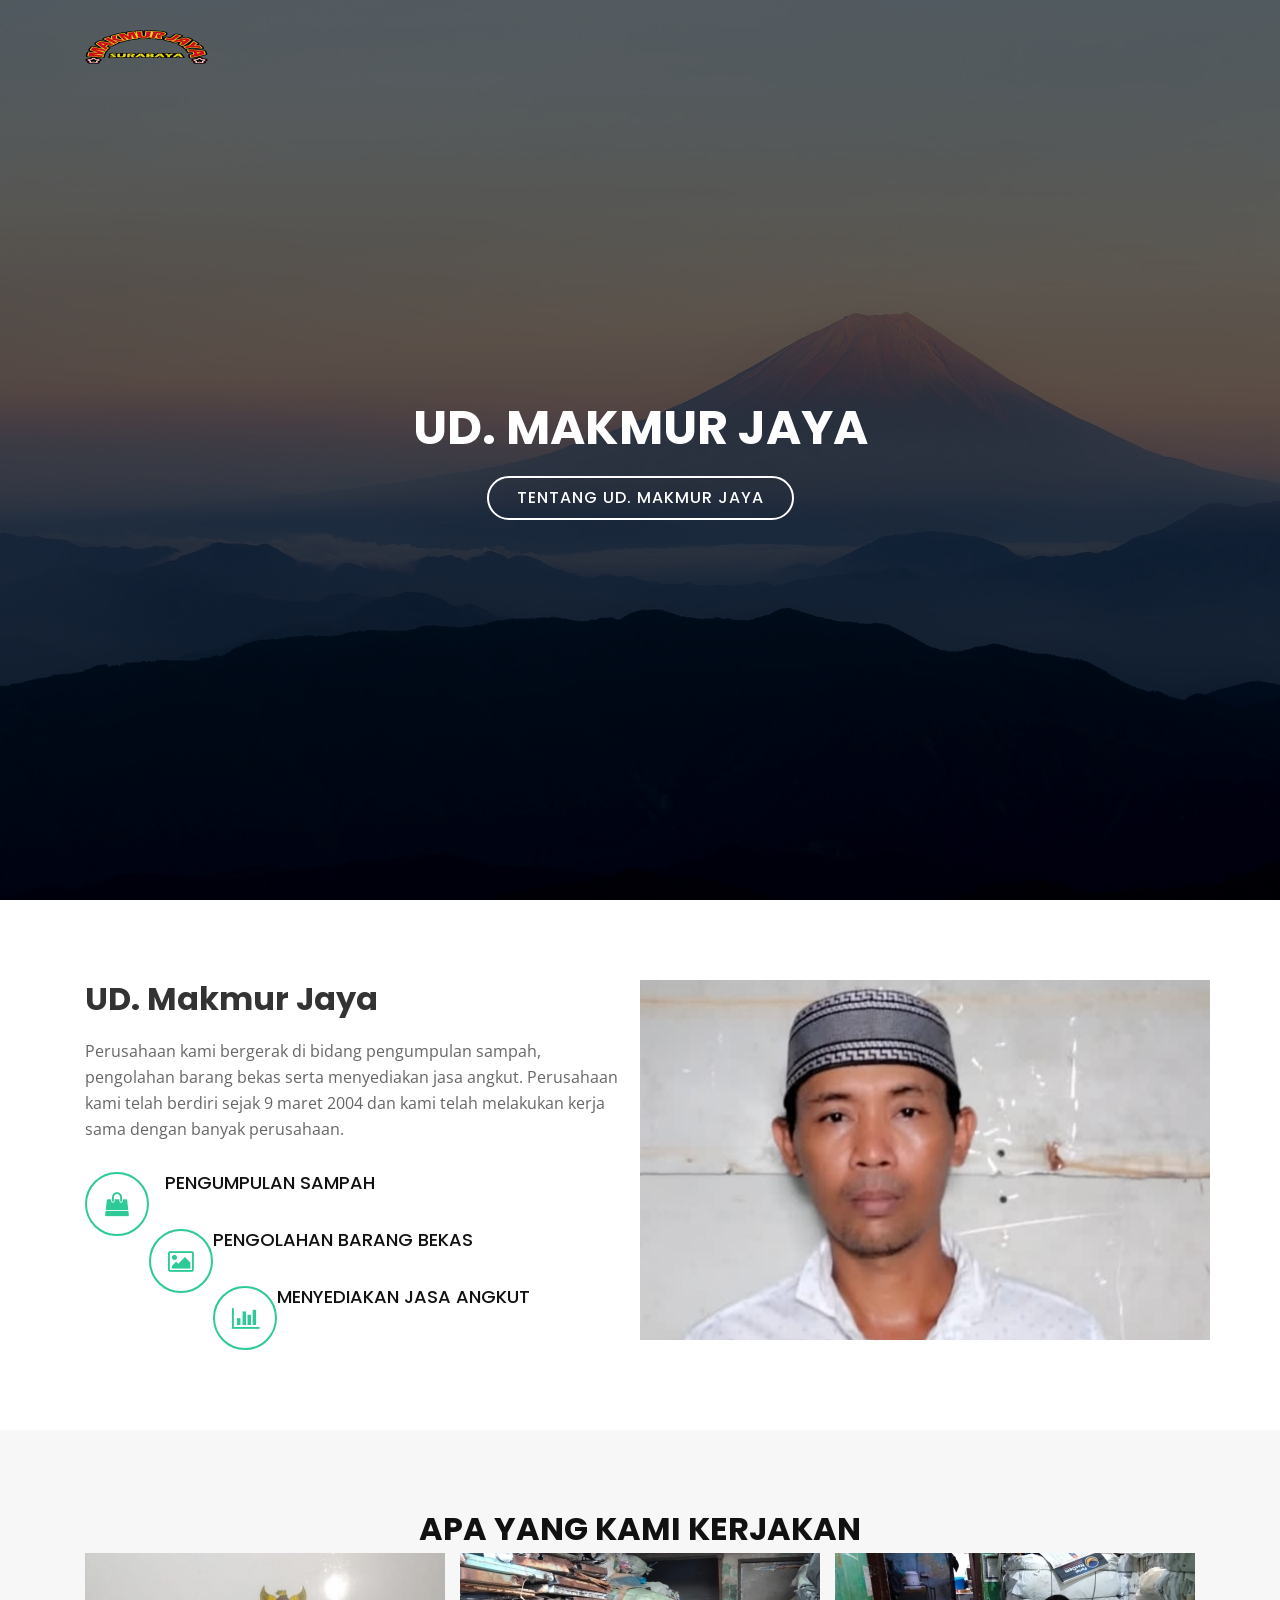
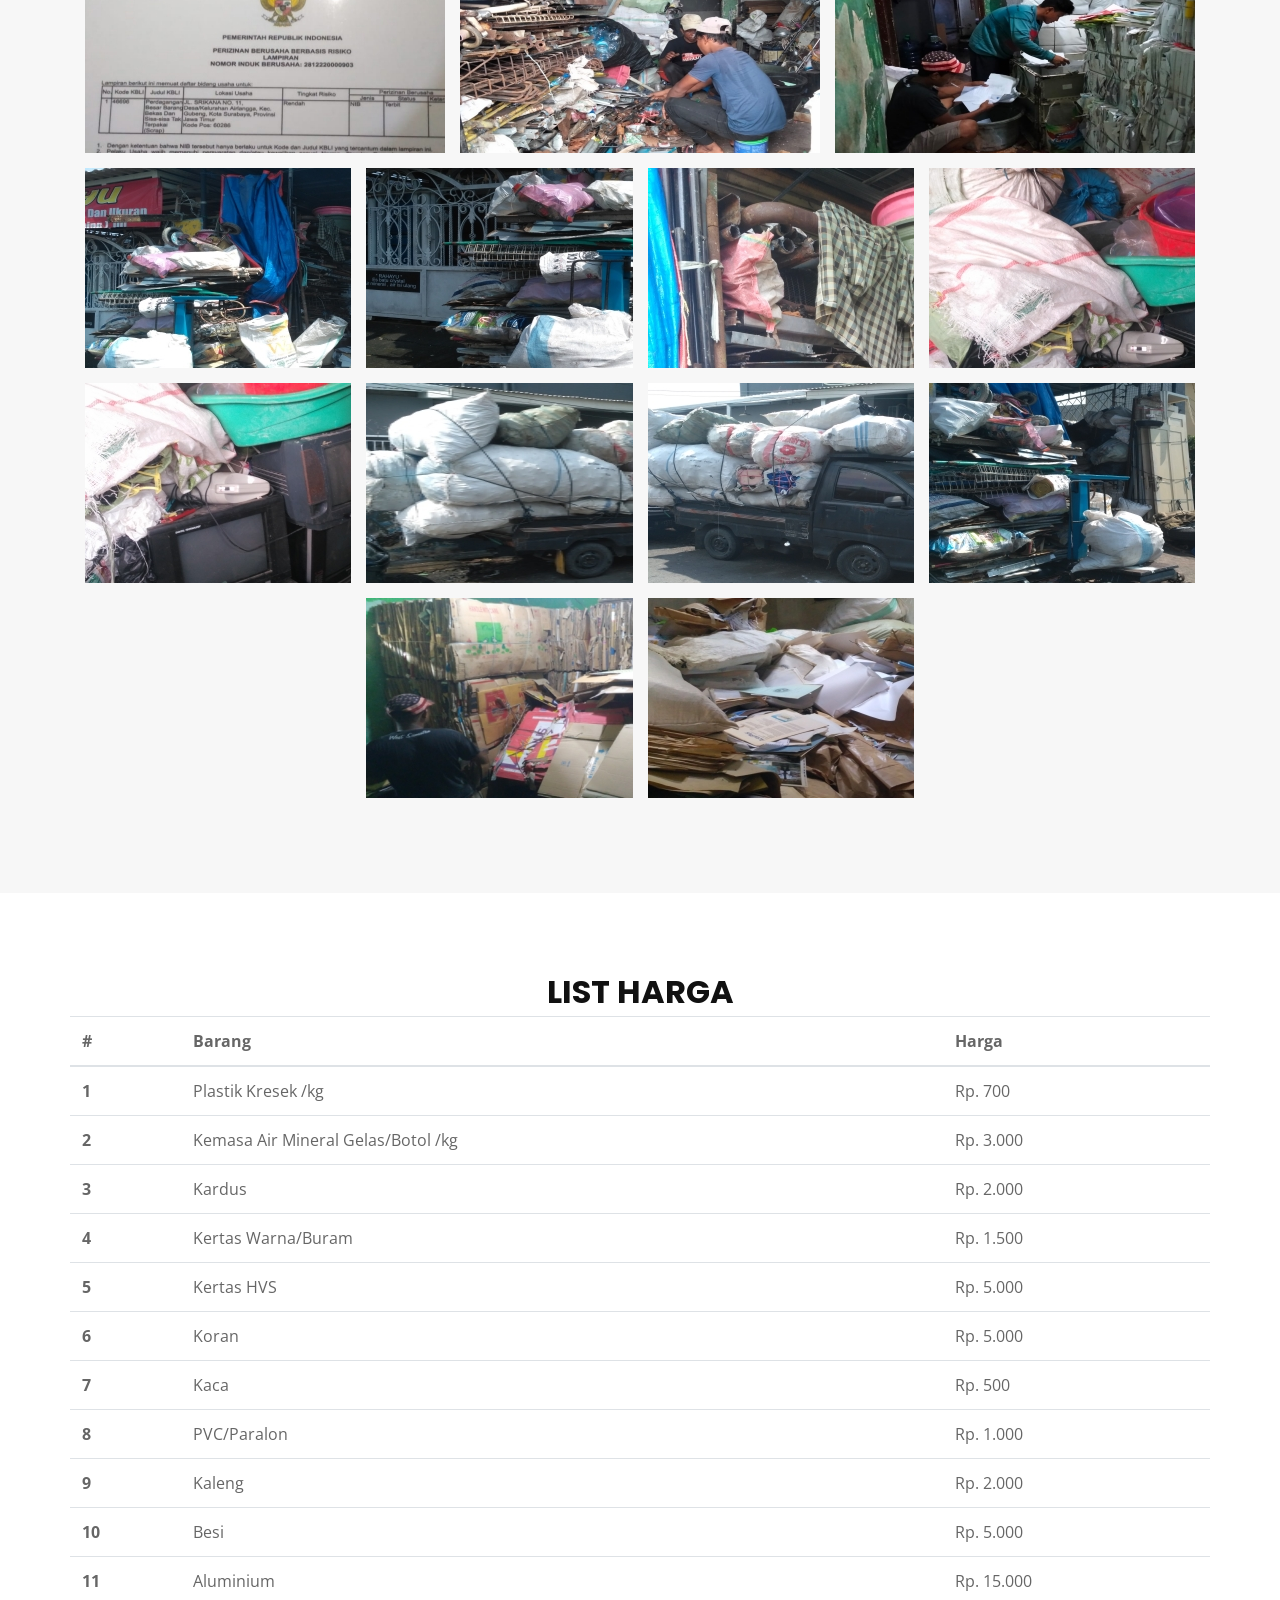
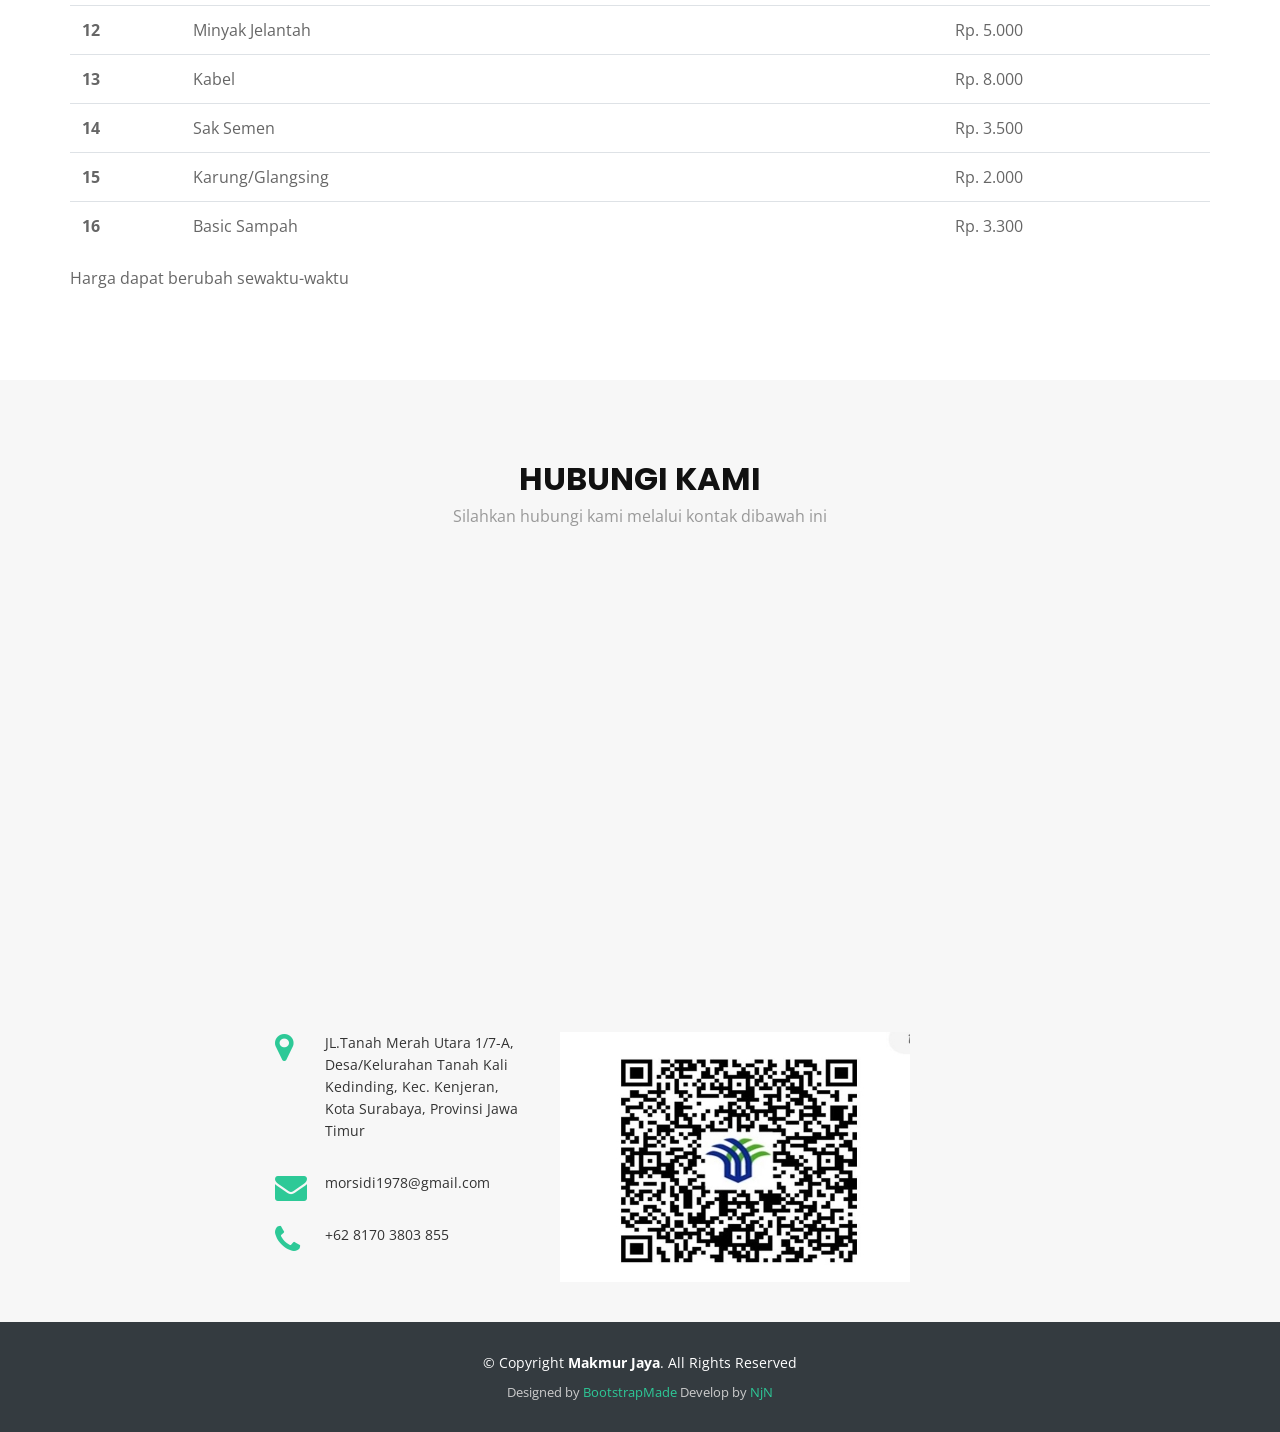
==== commit bb913cff: "adding image and list price" ====
--- a/index.html
+++ b/index.html
@@ -255,28 +255,13 @@
       <div class="container wow fadeInUp">
         <div class="section-header">
           <h3 class="section-title">Apa Yang Kami Kerjakan</h3>
-          <!-- <p class="section-description">Sed ut perspiciatis unde omnis iste natus error sit voluptatem accusantium doloremque</p> -->
-        </div>
-        <!-- <div class="row">
-
-          <div class="col-lg-12">
-            <ul id="portfolio-flters">
-              <li data-filter=".filter-app, .filter-card, .filter-logo, .filter-web" class="filter-active">All</li>
-              <li data-filter=".filter-app">App</li>
-              <li data-filter=".filter-card">Card</li>
-              <li data-filter=".filter-logo">Logo</li>
-              <li data-filter=".filter-web">Web</li>
-            </ul>
-          </div>
-        </div> -->
+        </div>
 
         <div class="row" id="portfolio-wrapper">
           <div class="col-lg-4 col-md-12 portfolio-item filter-app">
             <a href="">
               <img src="img/portfolio/20.jpeg" alt="">
               <div class="details">
-                <!-- <h4>App 1</h4>
-                <span>Alored dono par</span> -->
               </div>
             </a>
           </div>
@@ -285,8 +270,6 @@
             <a href="">
               <img src="img/portfolio/22.jpeg" alt="">
               <div class="details">
-                <!-- <h4>Web 2</h4>
-                <span>Alored dono par</span> -->
               </div>
             </a>
           </div>
@@ -295,101 +278,105 @@
             <a href="">
               <img src="img/portfolio/23.jpeg" alt="">
               <div class="details">
-                <!-- <h4>App 3</h4>
-                <span>Alored dono par</span> -->
-              </div>
-            </a>
-          </div>
-
-          <!-- <div class="col-lg-3 col-md-6 portfolio-item filter-card">
-            <a href="">
-              <img src="img/portfolio/card1.jpg" alt="">
-              <div class="details">
-                <h4>Card 1</h4>
-                <span>Alored dono par</span>
-              </div>
-            </a>
-          </div> -->
-
-          <!-- <div class="col-lg-3 col-md-6 portfolio-item filter-card">
-            <a href="">
-              <img src="img/portfolio/card2.jpg" alt="">
-              <div class="details">
-                <h4>Card 2</h4>
-                <span>Alored dono par</span>
-              </div>
-            </a>
-          </div> -->
-
-          <!-- <div class="col-lg-3 col-md-6 portfolio-item filter-web">
-            <a href="">
-              <img src="img/portfolio/web3.jpg" alt="">
-              <div class="details">
-                <h4>Web 3</h4>
-                <span>Alored dono par</span>
-              </div>
-            </a>
-          </div> -->
-
-          <!-- <div class="col-lg-3 col-md-6 portfolio-item filter-card">
-            <a href="">
-              <img src="img/portfolio/card3.jpg" alt="">
-              <div class="details">
-                <h4>Card 3</h4>
-                <span>Alored dono par</span>
-              </div>
-            </a>
-          </div> -->
-
-          <!-- <div class="col-lg-3 col-md-6 portfolio-item filter-app">
-            <a href="">
-              <img src="img/portfolio/app2.jpg" alt="">
-              <div class="details">
-                <h4>App 2</h4>
-                <span>Alored dono par</span>
-              </div>
-            </a>
-          </div> -->
-
-          <!-- <div class="col-lg-3 col-md-6 portfolio-item filter-logo">
-            <a href="">
-              <img src="img/portfolio/logo1.jpg" alt="">
-              <div class="details">
-                <h4>Logo 1</h4>
-                <span>Alored dono par</span>
-              </div>
-            </a>
-          </div> -->
-
-          <!-- <div class="col-lg-3 col-md-6 portfolio-item filter-logo">
-            <a href="">
-              <img src="img/portfolio/logo3.jpg" alt="">
-              <div class="details">
-                <h4>Logo 3</h4>
-                <span>Alored dono par</span>
-              </div>
-            </a>
-          </div> -->
-
-          <!-- <div class="col-lg-3 col-md-6 portfolio-item filter-web">
-            <a href="">
-              <img src="img/portfolio/web1.jpg" alt="">
-              <div class="details">
-                <h4>Web 1</h4>
-                <span>Alored dono par</span>
-              </div>
-            </a>
-          </div> -->
-
-          <!-- <div class="col-lg-3 col-md-6 portfolio-item filter-logo">
-            <a href="">
-              <img src="img/portfolio/logo2.jpg" alt="">
-              <div class="details">
-                <h4>Logo 2</h4>
-                <span>Alored dono par</span>
-              </div>
-            </a>
-          </div> -->
+              </div>
+            </a>
+          </div>
+
+          <div class="col-lg-3 col-md-6 portfolio-item filter-card">
+            <a href="">
+              <img src="img/portfolio/24.jpg" alt="">
+              <div class="details">
+              </div>
+            </a>
+          </div>
+
+          <div class="col-lg-3 col-md-6 portfolio-item filter-card">
+            <a href="">
+              <img src="img/portfolio/25.jpg" alt="">
+              <div class="details">
+              </div>
+            </a>
+          </div>
+
+          <div class="col-lg-3 col-md-6 portfolio-item filter-web">
+            <a href="">
+              <img src="img/portfolio/26.jpg" alt="">
+              <div class="details">
+              </div>
+            </a>
+          </div>
+
+          <div class="col-lg-3 col-md-6 portfolio-item filter-card">
+            <a href="">
+              <img src="img/portfolio/27.jpg" alt="">
+              <div class="details">
+              </div>
+            </a>
+          </div>
+
+          <div class="col-lg-3 col-md-6 portfolio-item filter-app">
+            <a href="">
+              <img src="img/portfolio/28.jpg" alt="">
+              <div class="details">
+              </div>
+            </a>
+          </div>
+
+          <div class="col-lg-3 col-md-6 portfolio-item filter-logo">
+            <a href="">
+              <img src="img/portfolio/29.jpg" alt="">
+              <div class="details">
+              </div>
+            </a>
+          </div>
+
+          <div class="col-lg-3 col-md-6 portfolio-item filter-logo">
+            <a href="">
+              <img src="img/portfolio/30.jpg" alt="">
+              <div class="details">
+              </div>
+            </a>
+          </div>
+
+          <div class="col-lg-3 col-md-6 portfolio-item filter-web">
+            <a href="">
+              <img src="img/portfolio/31.jpg" alt="">
+              <div class="details">
+              </div>
+            </a>
+          </div>
+
+          <div class="col-lg-3 col-md-6 portfolio-item filter-logo">
+            <a href="">
+              <!-- <img src="img/portfolio/32.jpg" alt=""> -->
+              <div class="details">
+              </div>
+            </a>
+          </div>
+
+          <div class="col-lg-3 col-md-6 portfolio-item filter-logo">
+            <a href="">
+              <img src="img/portfolio/32.jpg" alt="">
+              <div class="details">
+              </div>
+            </a>
+          </div>
+
+          <div class="col-lg-3 col-md-6 portfolio-item filter-logo">
+            <a href="">
+              <img src="img/portfolio/33.jpg" alt="">
+              <div class="details">
+              </div>
+            </a>
+          </div>
+
+          <div class="col-lg-3 col-md-6 portfolio-item filter-logo">
+            <a href="">
+              <!-- <img src="img/portfolio/32.jpg" alt="">
+              <div class="details"> -->
+              </div>
+            </a>
+          </div>
 
         </div>
 
@@ -410,25 +397,90 @@
                 <thead>
                   <tr>
                     <th scope="col">#</th>
-                    <th scope="col">Pelayanan</th>
+                    <th scope="col">Barang</th>
                     <th scope="col">Harga</th>
                   </tr>
                 </thead>
                 <tbody>
                   <tr>
                     <th scope="row">1</th>
-                    <td>Pengumpulan Sampah</td>
-                    <td>Rp. 99999</td>
+                    <td>Plastik Kresek /kg</td>
+                    <td>Rp. 700</td>
                   </tr>
                   <tr>
                     <th scope="row">2</th>
-                    <td>Pengolahan Barang Bekas</td>
-                    <td>Rp. 99999</td>
+                    <td>Kemasa Air Mineral Gelas/Botol /kg</td>
+                    <td>Rp. 3.000</td>
                   </tr>
                   <tr>
                     <th scope="row">3</th>
-                    <td>Jasa Angkut</td>
-                    <td>Rp. 99999</td>
+                    <td>Kardus</td>
+                    <td>Rp. 2.000</td>
+                  </tr>
+                  <tr>
+                    <th scope="row">4</th>
+                    <td>Kertas Warna/Buram</td>
+                    <td>Rp. 1.500</td>
+                  </tr>
+                  <tr>
+                    <th scope="row">5</th>
+                    <td>Kertas HVS</td>
+                    <td>Rp. 5.000</td>
+                  </tr>
+                  <tr>
+                    <th scope="row">6</th>
+                    <td>Koran</td>
+                    <td>Rp. 5.000</td>
+                  </tr>
+                  <tr>
+                    <th scope="row">7</th>
+                    <td>Kaca</td>
+                    <td>Rp. 500</td>
+                  </tr>
+                  <tr>
+                    <th scope="row">8</th>
+                    <td>PVC/Paralon</td>
+                    <td>Rp. 1.000</td>
+                  </tr>
+                  <tr>
+                    <th scope="row">9</th>
+                    <td>Kaleng</td>
+                    <td>Rp. 2.000</td>
+                  </tr>
+                  <tr>
+                    <th scope="row">10</th>
+                    <td>Besi</td>
+                    <td>Rp. 5.000</td>
+                  </tr>
+                  <tr>
+                    <th scope="row">11</th>
+                    <td>Aluminium</td>
+                    <td>Rp. 15.000</td>
+                  </tr>
+                  <tr>
+                    <th scope="row">12</th>
+                    <td>Minyak Jelantah</td>
+                    <td>Rp. 5.000</td>
+                  </tr>
+                  <tr>
+                    <th scope="row">13</th>
+                    <td>Kabel</td>
+                    <td>Rp. 8.000</td>
+                  </tr>
+                  <tr>
+                    <th scope="row">14</th>
+                    <td>Sak Semen</td>
+                    <td>Rp. 3.500</td>
+                  </tr>
+                  <tr>
+                    <th scope="row">15</th>
+                    <td>Karung/Glangsing</td>
+                    <td>Rp. 2.000</td>
+                  </tr>
+                  <tr>
+                    <th scope="row">16</th>
+                    <td>Basic Sampah</td>
+                    <td>Rp. 3.300</td>
                   </tr>
                 </tbody>
               </table>
